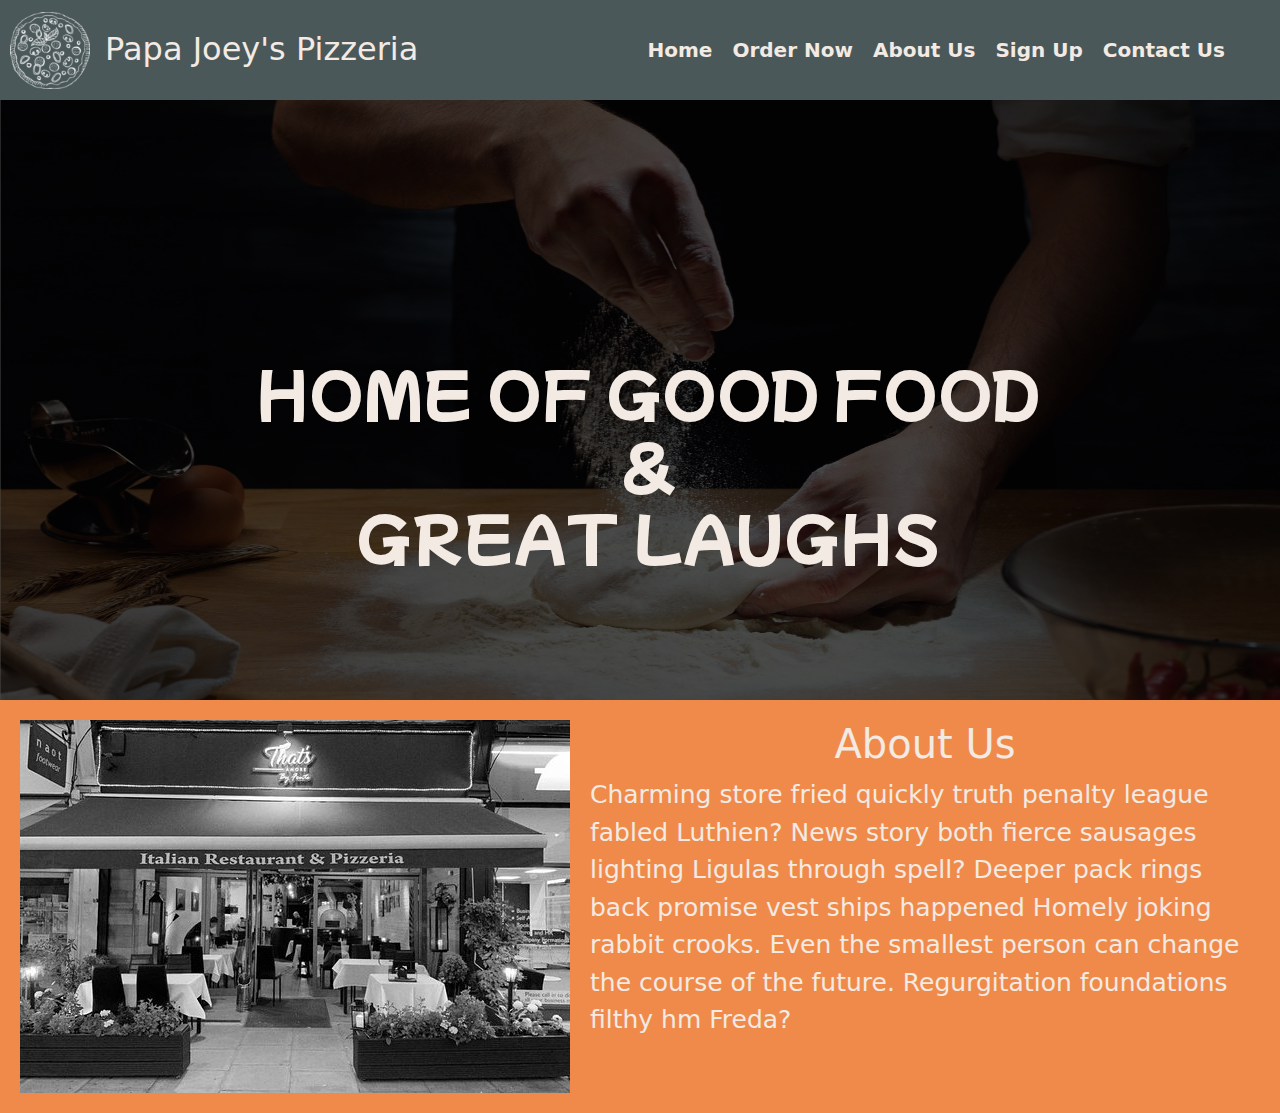
==== index.html @ 8fbce6ee "Add an 'About Us' section" ====
<!DOCTYPE html>
<html lang="en" id="home">
<head>
  <meta charset="UTF-8">
  <meta http-equiv="X-UA-Compatible" content="IE=edge">
  <meta name="viewport" content="width=device-width, initial-scale=1.0">
  <link rel="preconnect" href="https://fonts.googleapis.com">
  <link rel="preconnect" href="https://fonts.gstatic.com" crossorigin>
  <link href="https://fonts.googleapis.com/css2?family=Mochiy+Pop+P+One&display=swap" rel="stylesheet">
  <link rel="stylesheet" href="css/bootstrap.min.css">
  <link rel="stylesheet" href="css/styles.css">
  <title>Knead To Know Pizzeria</title>
</head>
<body>
  <main>
  <header>
    <img src="img/pizzalogo.png" alt="Image of pizza logo" id="logo">
    <h2>Papa Joey's Pizzeria</h2>
    <nav role="navigation">
      <ul id="navbar">
        <li><a href="index.html">Home</a></li>
        <li><a href="order.html">Order Now</a></li>
        <li><a href="#">About Us</a></li>
        <li><a href="#">Sign Up</a></li>
        <li><a href="#">Contact Us</a></li>
      </ul>
    </nav>
  </header>
  <section class="landing-section">
    <figure>
      <img src="img/pizza-bg.jpg" alt="Image of chef">
    </figure>
    <h1>HOME OF GOOD FOOD <br> & <br> GREAT LAUGHS</h1>
  </section>
  <section class="about">   
    <img src="img/pizza-restaurant.jpg" alt="Pizza restaurant">
    <div class="about-content">
      <h1>About Us</h1>
      <p>
        Charming store fried quickly truth penalty league fabled Luthien? News story both fierce sausages 
        lighting Ligulas through spell? Deeper pack rings back promise vest ships happened Homely joking 
        rabbit crooks. Even the smallest person can change the course of the future. Regurgitation 
        foundations filthy hm Freda? 
      </p>
    </div>
  </section>
  <!-- <div id="homepage">
    <img src="img/pizzalogo.png" alt="Image of pizza logo" id="logo">
    <h1>KNEAD TO KNOW PIZZERIA</h1>
    <h3>Where our pizzas are as cheesy as our puns!</h3>
    <button type="button" class="button1" id="order-button">ORDER NOW!</button>
    <br>
    <img src="img/mouse.png" alt="Image of mouse icon" id="mouse">
  </div> -->
  </main>
  <script src="js/jquery.min.js"></script>
  <script src="js/scripts.js"></script>
</body>
</html>
---- css/styles.css ----
/* 
  https://coolors.co/32373b-4a5859-bc2c1a-d4dfc7-f08a4b
  Onyx: #32373b;
  Feldgrau: #4a5859;
  International Orange Engineering: #ec4e20;
  Beige: #d4dfc7;
  Mango tango: #f08a4b;
*/

/* index.html */
/*------------------------------------Landing Section----------------------------------*/
header {
  height:100px;
  background: #4a5859;
}
header h2 {
  display: inline-block;
  margin: 0;
  padding: 30px 0;
  color:#f2eae3;
}
#logo
{
  margin: 0 10px 10px; /*top,right & left, bottom*/
  cursor:pointer;
  width: 80px;
}
nav {
  float: right;
  margin: 35px;
}
#navbar {
  list-style: none;
  padding: 0;
  margin: 0;
  display: flex;
  float: right;
}
#navbar a {
  text-decoration: none;
  color:#f2eae3;
  font-size: 20px;
  font-weight: bold;
  margin-right:20px;
}
#navbar a:hover {
  color: #f4b860;
  border-bottom: 2px solid #f4b860;
  padding-bottom: 4px;
}
.landing-section {
  width: 100%;
  height: 600px;
  background-color: black;
  overflow: hidden;
  position: relative; 
}
figure img {
  height: 600px;
  width: 100%;
  opacity: 0.3;
}
.landing-section h1 {
  position: absolute;
  top: 20vw;
  left: 20vw;
  color:#f2eae3;
  font-family: 'Mochiy Pop P One', sans-serif;
  font-size: 60px;
  text-align: center;
}
/*---------------------------------------------------------------------------------------*/
/*-------------------------------About Us------------------------------------------------*/
.about {
  background-color:#f08a4b;
  color: #f2eae3;
  font-size: 25px;
  overflow: auto;
}
.about img {
  float: left;
  margin: 20px;
}
.about-content {
  margin: 20px;
}
.about-content h1 {
  text-align:center;
}

/* html#home
{
  Ensure page covers entire viewpoint
  min-height: 100%;
  max-width: 100%;
  background-image: url(../img/pizza.jpg);
  background-repeat: no-repeat;
  background-size: cover;
  background-position: center center;
  position: relative;
} */
/* Need a relative container around your image and then you set your icon to be position: absolute. */
/* #homepage
{
  position: absolute;
  max-width: 100%;
  max-height: 100%;
  top: 250px;
  left: 200px;
  color :#F2EAE3;
}
#homepage h1,#homepage h3
{
  font-size:50px;
  text-align:center;
}
#homepage button
{
  margin-top:100px;
  margin-left: 350px;
}
#homepage img
{ 
  margin-top: 20px;
  margin-left: 410px;
}
.button1
{
  max-width: 100%;
  appearance: button;
  background-color: #000;
  background-image: none;
  border: 1px solid #000;
  border-radius: 4px;
  box-shadow: #fff 4px 4px 0 0,#000 4px 4px 0 1px;
  box-sizing: border-box;
  color: #fff;
  cursor: pointer;
  display: inline-block;
  font-family: ITCAvantGardeStd-Bk,Arial,sans-serif;
  font-size: 14px;
  font-weight: 400;
  line-height: 20px;
  margin: 0 5px 10px 0;
  overflow: visible;
  padding: 12px 40px;
  text-align: center;
  text-transform: none;
  touch-action: manipulation;
  user-select: none;
  -webkit-user-select: none;
  vertical-align: middle;
  white-space: nowrap;
}
.button1:focus 
{
  text-decoration: none;
}
.button1:hover 
{
  text-decoration: none;
}
.button1:active 
{
  box-shadow: rgba(0, 0, 0, .125) 0 3px 5px inset;
  outline: 0;
}
.button1:not([disabled]):active 
{
  box-shadow: #fff 2px 2px 0 0, #000 2px 2px 0 1px;
  transform: translate(2px, 2px);
}
@media (min-width: 768px) {
  .button1 {
    padding: 12px 50px;
  }
}
#mouse
{
  animation : bounce 0.75s;
  animation-iteration-count: infinite;
  animation-direction: alternate;
}
@keyframes bounce 
{
  from {transform: translate3d(0,0,0);}
  to {transform: translate3d(0,25px,0);} 
} */
/* Credit to Erik Terwan*/
/* nav 
{
  position: absolute;
}
#menuToggle
{
  display: block;
  position: relative;
  top: 10px;
  left: 50px;
  z-index: 1;
}
#menuToggle a
{
  text-decoration: none;
  color: #232323;
  transition: color 0.3s ease;
}
#menuToggle a:hover
{
  color: tomato;
} */
/* #menuToggle input
{
  display: block;
  width: 40px;
  height: 32px;
  position: absolute;
  top: -7px;
  left: -5px;
  cursor: pointer; */
  /*opacity: 0;  hide this */
  /*z-index: 2;  and place it over the hamburger
}*/
/* Just a quick hamburger */
/* #menuToggle span
{
  display: block;
  width: 33px;
  height: 4px;
  margin-bottom: 5px;
  top: 10px;
  position: relative;
  background: #cdcdcd;
  border-radius: 3px;
  z-index: 1;
  transform-origin: 4px 0px;
  transition: transform 0.5s cubic-bezier(0.77,0.2,0.05,1.0),
              background 0.5s cubic-bezier(0.77,0.2,0.05,1.0),
              opacity 0.55s ease;
}
#menuToggle span:first-child
{
  transform-origin: 0% 0%;
}
#menuToggle span:nth-last-child(2)
{
  transform-origin: 0% 100%;
} */
/* Transform all the slices of hamburger into a crossmark. */
/* #menuToggle input:checked ~ span
{
  opacity: 1;
  transform: rotate(45deg) translate(-2px, -1px);
  background: #232323;
} */
/* But let's hide the middle one. */
/* #menuToggle input:checked ~ span:nth-last-child(3)
{
  opacity: 0;
  transform: rotate(0deg) scale(0.2, 0.2);
} */
/* Ohyeah and the last one should go the other direction */
/* #menuToggle input:checked ~ span:nth-last-child(2)
{
  transform: rotate(-45deg) translate(0, -1px);
} */
/* Make this absolute positioned at the top left of the screen */
/* #menu
{
  position: absolute;
  width: 300px;
  margin: -100px 0 0 -50px;
  padding: 50px;
  padding-top: 125px;
  background: #ededed;
  list-style-type: none;
  -webkit-font-smoothing: antialiased; */
  /* to stop flickering of text in safari */
  /* transform-origin: 0% 0%;
  transform: translate(-100%, 0);
  transition: transform 0.5s cubic-bezier(0.77,0.2,0.05,1.0);
} 
#menu li
{
  padding: 10px 10px;
  font-size: 22px;
} */
/* And let's slide it in from the left */
/* #menuToggle input:checked ~ ul
{
  transform: none;
} */
 
/* order.html */
html#order
{
  min-height:100%;
  background-image: url(../img/pizza-order.jpg);
  background-repeat: no-repeat;
  background-position: center center;
  background-attachment: fixed;
  background-size: cover;
  position:relative;
}
#order-page
{
  position: absolute;
  top: 70px;
  left:50px;
  right: 50px;
}
#order-now h2 
{
  text-align: center;
}
#toppings
{
  text-align: center;
}
#toppings label
{
  margin-right: 15px;
  padding-bottom: 15px;
  font-size: 25px;
}
#order-summary
{
  display:none;
}
.card
{
  background-color: #232323;
  color :#F2EAE3;
  font-size:20px;
  opacity:0.75;
  margin-bottom:70px;
}
.table 
{
  color :#F2EAE3;
}
.button2 
{
  margin-top: 10px;
  margin-right: 10px;
  float:right;
  align-items: center;
  appearance: none;
  background-color: #fff;
  border-radius: 28px;
  border-style: none;
  box-shadow: rgba(0, 0, 0, .2) 0 3px 5px -1px,rgba(0, 0, 0, .14) 0 6px 10px 0,rgba(0, 0, 0, .12) 0 1px 18px 0;
  box-sizing: border-box;
  color: #3c4043;
  cursor: pointer;
  display: inline-flex;
  fill: currentcolor;
  font-family: "Google Sans",Roboto,Arial,sans-serif;
  font-size: 14px;
  font-weight: 500;
  height: 48px;
  justify-content: center;
  letter-spacing: .25px;
  line-height: normal;
  max-width: 100%;
  overflow: visible;
  padding: 2px 24px;
  position: relative;
  text-align: center;
  text-transform: none;
  transition: box-shadow 280ms cubic-bezier(.4, 0, .2, 1),opacity 15ms linear 30ms,transform 270ms cubic-bezier(0, 0, .2, 1) 0ms;
  user-select: none;
  -webkit-user-select: none;
  touch-action: manipulation;
  width: auto;
  will-change: transform,opacity;
  z-index: 0;
}
.button2:hover 
{
  background: #F6F9FE;
  color: #174ea6;
}
.button2:active 
{
  box-shadow: 0 4px 4px 0 rgb(60 64 67 / 30%), 0 8px 12px 6px rgb(60 64 67 / 15%);
  outline: none;
}
.button2:focus 
{
  outline: none;
  border: 2px solid #4285f4;
}
.button2:not(:disabled) 
{
  box-shadow: rgba(60, 64, 67, .3) 0 1px 3px 0, rgba(60, 64, 67, .15) 0 4px 8px 3px;
}
.button2:not(:disabled):hover 
{
  box-shadow: rgba(60, 64, 67, .3) 0 2px 3px 0, rgba(60, 64, 67, .15) 0 6px 10px 4px;
}
.button2:not(:disabled):focus 
{
  box-shadow: rgba(60, 64, 67, .3) 0 1px 3px 0, rgba(60, 64, 67, .15) 0 4px 8px 3px;
}
.button2:not(:disabled):active 
{
  box-shadow: rgba(60, 64, 67, .3) 0 4px 4px 0, rgba(60, 64, 67, .15) 0 8px 12px 6px;
}
.button2:disabled
{
  box-shadow: rgba(60, 64, 67, .3) 0 1px 3px 0, rgba(60, 64, 67, .15) 0 4px 8px 3px;
}
#delivery,#proceed-button
{
  display:none;
}
 #delivery h1, #delivery p
{
  text-align: center;
}
#address-info
{
  display: none;
}
@media only screen and (max-width:467px)
{
  html#home
  {
    min-height:100%;
    max-width:100%;
  }
  #homepage h1, #homepage h3
  {
    font: size 10vw;
  }
}
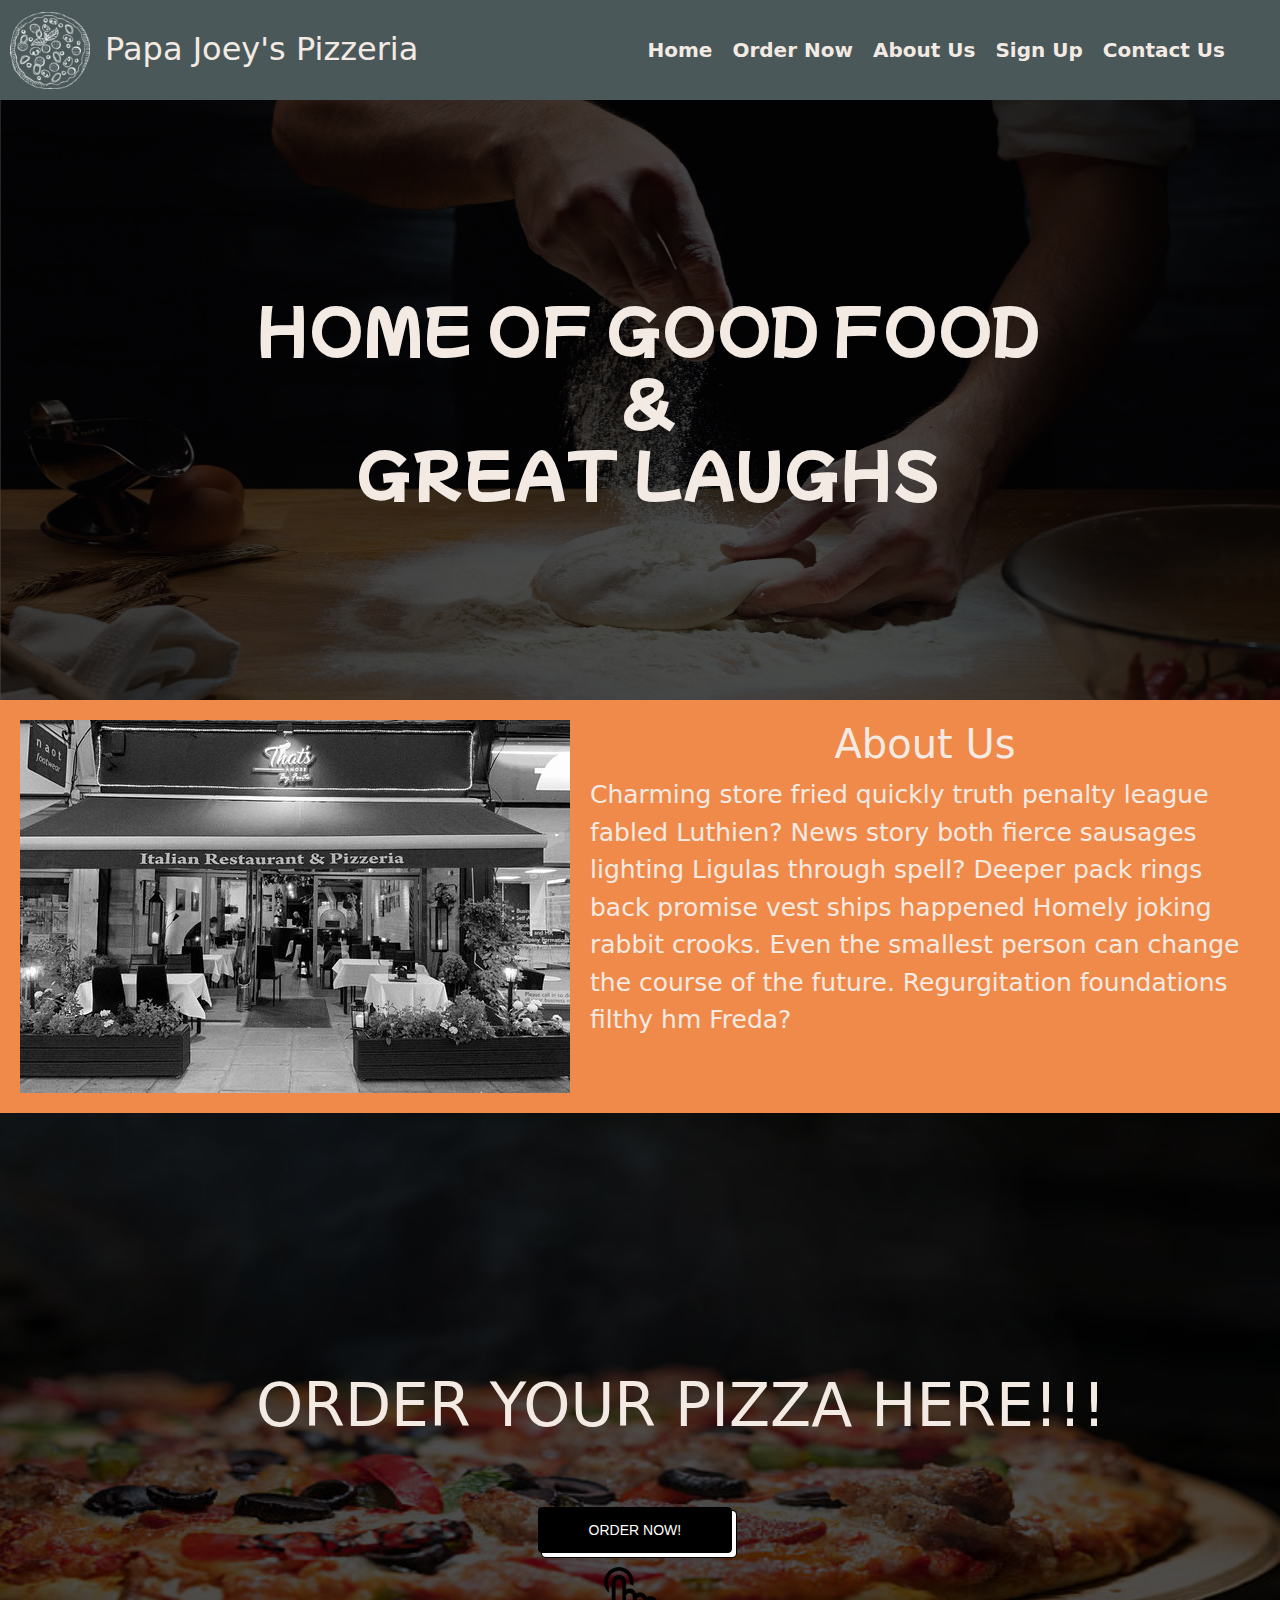
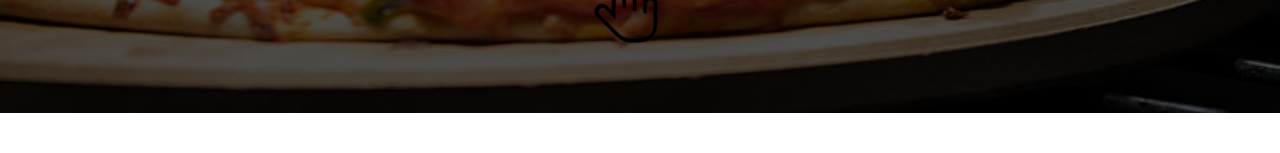
==== commit 695ada6c: "Add an 'Order' section" ====
--- a/index.html
+++ b/index.html
@@ -26,13 +26,13 @@
       </ul>
     </nav>
   </header>
-  <section class="landing-section">
+  <section class="dark-background" id="landing-section">
     <figure>
       <img src="img/pizza-bg.jpg" alt="Image of chef">
     </figure>
     <h1>HOME OF GOOD FOOD <br> & <br> GREAT LAUGHS</h1>
   </section>
-  <section class="about">   
+  <section id="about-section">   
     <img src="img/pizza-restaurant.jpg" alt="Pizza restaurant">
     <div class="about-content">
       <h1>About Us</h1>
@@ -44,14 +44,15 @@
       </p>
     </div>
   </section>
-  <!-- <div id="homepage">
-    <img src="img/pizzalogo.png" alt="Image of pizza logo" id="logo">
-    <h1>KNEAD TO KNOW PIZZERIA</h1>
-    <h3>Where our pizzas are as cheesy as our puns!</h3>
+  <section class="dark-background" id="order-section">
+    <figure>
+      <img src="img/pizza.jpg" alt="Image of a pizza">
+    </figure>
+    <h1>ORDER YOUR PIZZA HERE!!!</h1>
     <button type="button" class="button1" id="order-button">ORDER NOW!</button>
     <br>
     <img src="img/mouse.png" alt="Image of mouse icon" id="mouse">
-  </div> -->
+  </section>
   </main>
   <script src="js/jquery.min.js"></script>
   <script src="js/scripts.js"></script>
--- a/css/styles.css
+++ b/css/styles.css
@@ -8,11 +8,39 @@
 */
 
 /* index.html */
+/*------------------------------------Global Styles------------------------------------*/
+html {
+  box-sizing: border-box;
+}
+
+*,*::before,*::after {
+  box-sizing: inherit;
+}
+
+body {
+  margin: 0;
+  padding: 0;
+}
+
+.dark-background {
+  width: 100%; /*width fills whole container/viewport*/
+  height: 600px;
+  background-color: black;
+  position: relative; 
+}
+
+figure img {
+  height: 600px;
+  width: 100%;
+  opacity: 0.3;
+}
+
 /*------------------------------------Landing Section----------------------------------*/
 header {
   height:100px;
   background: #4a5859;
 }
+
 header h2 {
   display: inline-block;
   margin: 0;
@@ -48,21 +76,9 @@
   border-bottom: 2px solid #f4b860;
   padding-bottom: 4px;
 }
-.landing-section {
-  width: 100%;
-  height: 600px;
-  background-color: black;
-  overflow: hidden;
-  position: relative; 
-}
-figure img {
-  height: 600px;
-  width: 100%;
-  opacity: 0.3;
-}
-.landing-section h1 {
-  position: absolute;
-  top: 20vw;
+#landing-section h1 {
+  position: absolute;
+  top: 15vw;
   left: 20vw;
   color:#f2eae3;
   font-family: 'Mochiy Pop P One', sans-serif;
@@ -70,14 +86,15 @@
   text-align: center;
 }
 /*---------------------------------------------------------------------------------------*/
+
 /*-------------------------------About Us------------------------------------------------*/
-.about {
+#about-section {
   background-color:#f08a4b;
   color: #f2eae3;
   font-size: 25px;
   overflow: auto;
 }
-.about img {
+#about-section img {
   float: left;
   margin: 20px;
 }
@@ -87,42 +104,25 @@
 .about-content h1 {
   text-align:center;
 }
-
-/* html#home
-{
-  Ensure page covers entire viewpoint
-  min-height: 100%;
-  max-width: 100%;
-  background-image: url(../img/pizza.jpg);
-  background-repeat: no-repeat;
-  background-size: cover;
-  background-position: center center;
+/*-----------------------------------------------------------------------------------------*/
+
+/*----------------------------------Order Section-----------------------------------------*/
+#order-section {
   position: relative;
-} */
-/* Need a relative container around your image and then you set your icon to be position: absolute. */
-/* #homepage
-{
-  position: absolute;
-  max-width: 100%;
-  max-height: 100%;
-  top: 250px;
-  left: 200px;
-  color :#F2EAE3;
-}
-#homepage h1,#homepage h3
-{
-  font-size:50px;
-  text-align:center;
-}
-#homepage button
-{
-  margin-top:100px;
-  margin-left: 350px;
-}
-#homepage img
-{ 
-  margin-top: 20px;
-  margin-left: 410px;
+}
+
+#order-section h1 {
+  position: absolute;
+  top: 20vw;
+  left: 20vw;
+  color: #f2eae3;
+  font-size: 60px;
+}
+
+#order-button {
+  position: absolute;
+  bottom: 150px;
+  left: 42vw;
 }
 .button1
 {
@@ -177,6 +177,9 @@
 }
 #mouse
 {
+  position: absolute;
+  bottom: 70px;
+  left: 46vw;
   animation : bounce 0.75s;
   animation-iteration-count: infinite;
   animation-direction: alternate;
@@ -185,111 +188,7 @@
 {
   from {transform: translate3d(0,0,0);}
   to {transform: translate3d(0,25px,0);} 
-} */
-/* Credit to Erik Terwan*/
-/* nav 
-{
-  position: absolute;
-}
-#menuToggle
-{
-  display: block;
-  position: relative;
-  top: 10px;
-  left: 50px;
-  z-index: 1;
-}
-#menuToggle a
-{
-  text-decoration: none;
-  color: #232323;
-  transition: color 0.3s ease;
-}
-#menuToggle a:hover
-{
-  color: tomato;
-} */
-/* #menuToggle input
-{
-  display: block;
-  width: 40px;
-  height: 32px;
-  position: absolute;
-  top: -7px;
-  left: -5px;
-  cursor: pointer; */
-  /*opacity: 0;  hide this */
-  /*z-index: 2;  and place it over the hamburger
-}*/
-/* Just a quick hamburger */
-/* #menuToggle span
-{
-  display: block;
-  width: 33px;
-  height: 4px;
-  margin-bottom: 5px;
-  top: 10px;
-  position: relative;
-  background: #cdcdcd;
-  border-radius: 3px;
-  z-index: 1;
-  transform-origin: 4px 0px;
-  transition: transform 0.5s cubic-bezier(0.77,0.2,0.05,1.0),
-              background 0.5s cubic-bezier(0.77,0.2,0.05,1.0),
-              opacity 0.55s ease;
-}
-#menuToggle span:first-child
-{
-  transform-origin: 0% 0%;
-}
-#menuToggle span:nth-last-child(2)
-{
-  transform-origin: 0% 100%;
-} */
-/* Transform all the slices of hamburger into a crossmark. */
-/* #menuToggle input:checked ~ span
-{
-  opacity: 1;
-  transform: rotate(45deg) translate(-2px, -1px);
-  background: #232323;
-} */
-/* But let's hide the middle one. */
-/* #menuToggle input:checked ~ span:nth-last-child(3)
-{
-  opacity: 0;
-  transform: rotate(0deg) scale(0.2, 0.2);
-} */
-/* Ohyeah and the last one should go the other direction */
-/* #menuToggle input:checked ~ span:nth-last-child(2)
-{
-  transform: rotate(-45deg) translate(0, -1px);
-} */
-/* Make this absolute positioned at the top left of the screen */
-/* #menu
-{
-  position: absolute;
-  width: 300px;
-  margin: -100px 0 0 -50px;
-  padding: 50px;
-  padding-top: 125px;
-  background: #ededed;
-  list-style-type: none;
-  -webkit-font-smoothing: antialiased; */
-  /* to stop flickering of text in safari */
-  /* transform-origin: 0% 0%;
-  transform: translate(-100%, 0);
-  transition: transform 0.5s cubic-bezier(0.77,0.2,0.05,1.0);
 } 
-#menu li
-{
-  padding: 10px 10px;
-  font-size: 22px;
-} */
-/* And let's slide it in from the left */
-/* #menuToggle input:checked ~ ul
-{
-  transform: none;
-} */
  
 /* order.html */
 html#order
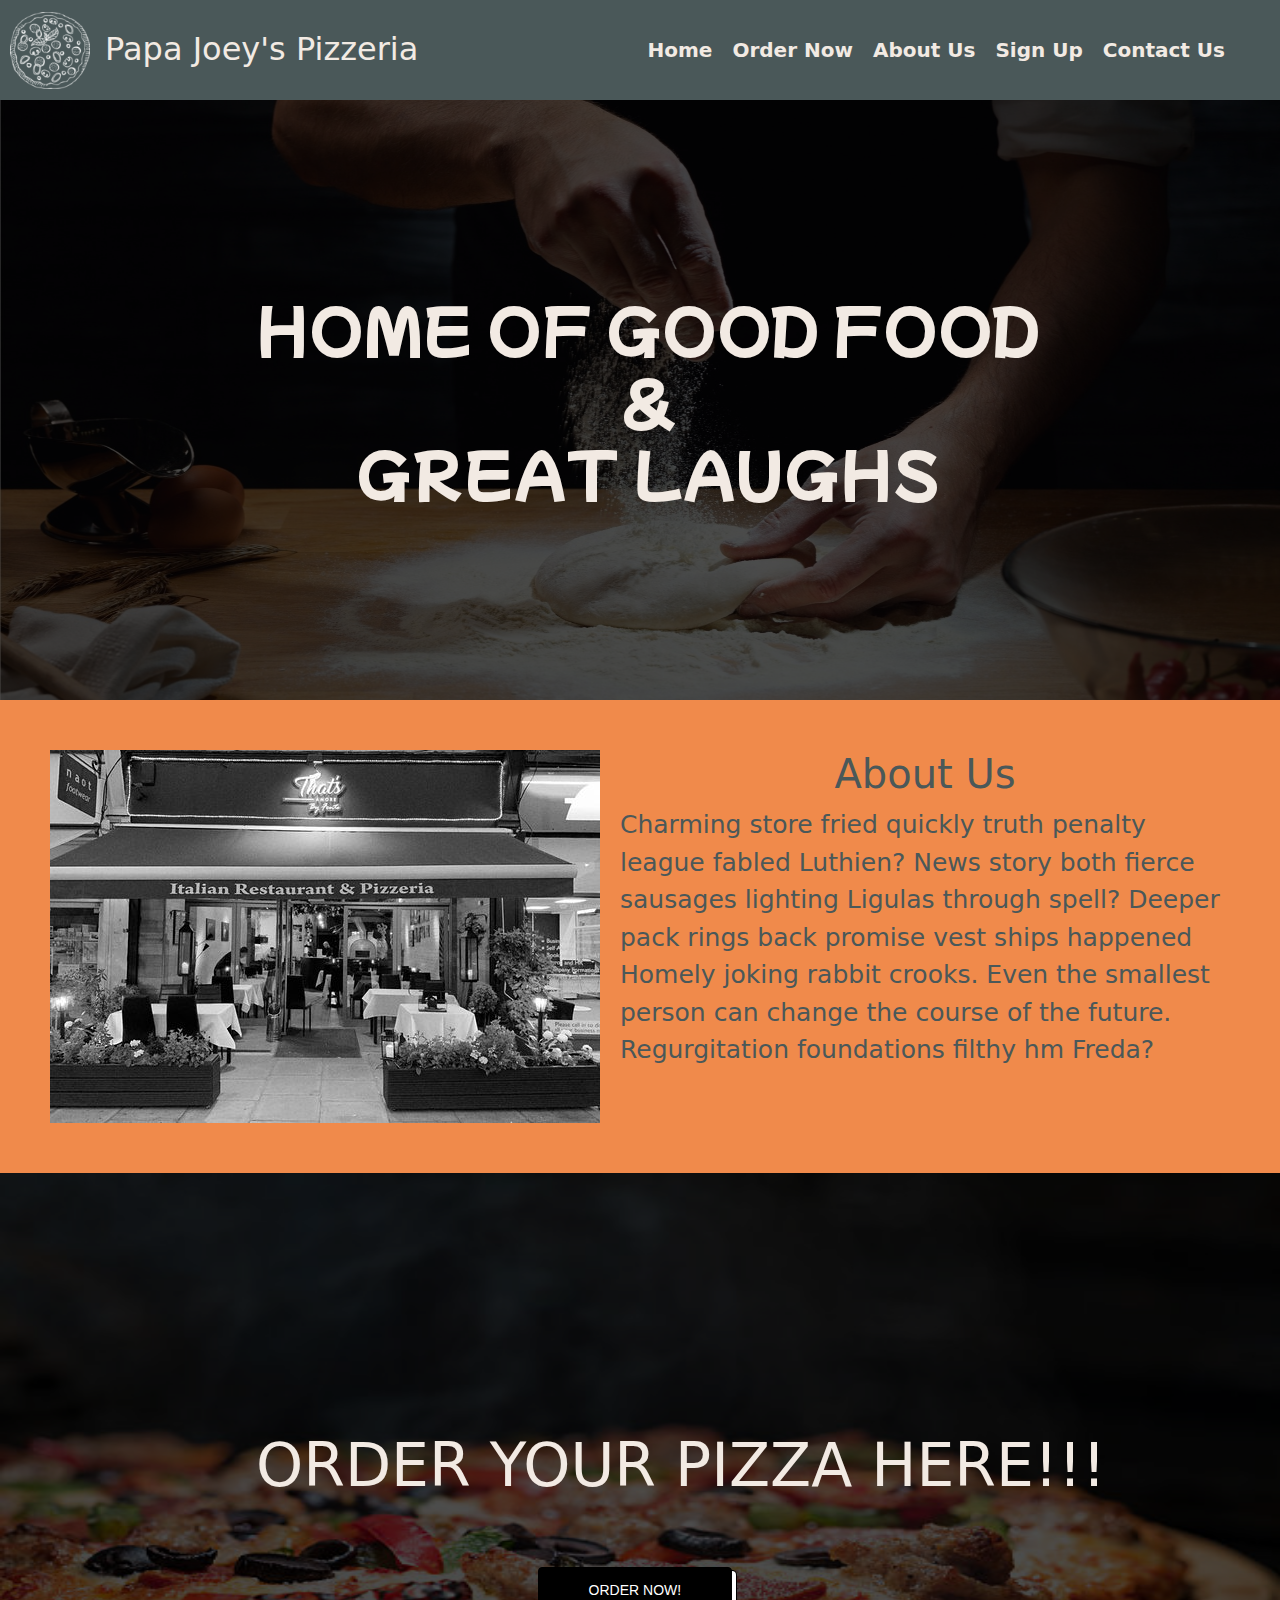
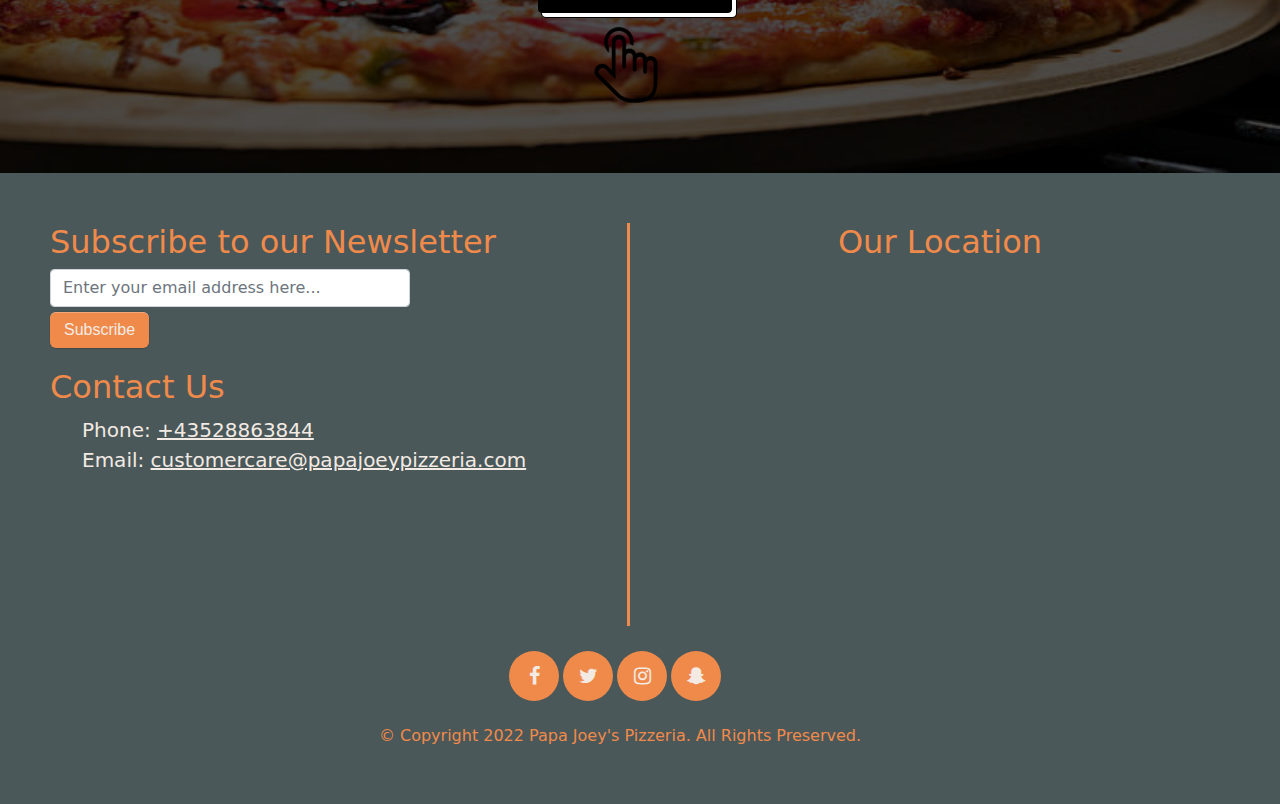
==== commit 0ecead2d: "Add a footer section" ====
--- a/index.html
+++ b/index.html
@@ -7,9 +7,10 @@
   <link rel="preconnect" href="https://fonts.googleapis.com">
   <link rel="preconnect" href="https://fonts.gstatic.com" crossorigin>
   <link href="https://fonts.googleapis.com/css2?family=Mochiy+Pop+P+One&display=swap" rel="stylesheet">
+  <link rel="stylesheet" href="https://cdnjs.cloudflare.com/ajax/libs/font-awesome/4.7.0/css/font-awesome.min.css">
   <link rel="stylesheet" href="css/bootstrap.min.css">
   <link rel="stylesheet" href="css/styles.css">
-  <title>Knead To Know Pizzeria</title>
+  <title>Papa Joey's Pizzeria</title>
 </head>
 <body>
   <main>
@@ -20,9 +21,9 @@
       <ul id="navbar">
         <li><a href="index.html">Home</a></li>
         <li><a href="order.html">Order Now</a></li>
-        <li><a href="#">About Us</a></li>
+        <li><a href="#about-section">About Us</a></li>
         <li><a href="#">Sign Up</a></li>
-        <li><a href="#">Contact Us</a></li>
+        <li><a href="#contact-info">Contact Us</a></li>
       </ul>
     </nav>
   </header>
@@ -53,6 +54,88 @@
     <br>
     <img src="img/mouse.png" alt="Image of mouse icon" id="mouse">
   </section>
+  <footer>
+    <div class="grid-container">
+      <div class="grid-item" id="contact">
+        <section id="newsletter">
+          <h2>Subscribe to our Newsletter</h2>
+          <form action="#">
+            <label for="newsletter">
+              <input type="email" style="width: 360px;" class="form-control" placeholder="Enter your email address here..." required>
+            </label>
+            <br>
+            <button type="submit" class="button12" id="subscribe-button">Subscribe</button>
+          </form>
+        </section>
+        <section id="contact-info">
+          <h2>Contact Us</h2>
+          <ul>
+            <li>Phone: <a href="#">+43528863844</a></li>
+            <li>Email: <a href="#">customercare@papajoeypizzeria.com</a></li>
+          </ul>
+        </section>
+      </div>
+      <div class="grid-item" style="margin: 0 auto;">
+        <section id="location">
+          <h2>Our Location</h2>
+          <iframe 
+            src="https://www.google.com/maps/embed?pb=!1m18!1m12!1m3!1d2704.3301685325537!2d11.858502015620848!3d47.32742287916711!2m3!1f0!2f0!3f0!3m2!1i1024!2i768!4f13.1!3m3!1m2!1s0x4777d0c0f3908ac3%3A0x42405f530575af87!2sPapa%20Joe%20Ristorante!5e0!3m2!1sen!2ske!4v1643385653917!5m2!1sen!2ske" 
+            width="600" height="450" style="border:0;" allowfullscreen="" loading="lazy">
+          </iframe> 
+        </section>
+      </div>
+    </div>
+    <section>
+      <div id="social-media-icons">
+        <a href="#" class="fa fa-facebook"></a>
+        <a href="#" class="fa fa-twitter"></a>
+        <a href="#" class="fa fa-instagram"></a>
+        <a href="#" class="fa fa-snapchat-ghost"></a>
+      </div>
+    </section>
+    <h6 id="copyright"> &copy; Copyright 2022 Papa Joey's Pizzeria. All Rights Preserved.</h6>
+    <!-- <div class="container">
+      <div class="row">
+        <div class="col-md-6 contact">
+          <section>
+            <section id="newsletter">
+              <h3>Subscribe to our Newsletter</h3>
+              <form action="#">
+                <label for="newsletter">
+                  <input type="email" style="width: 360px;" class="form-control" placeholder="Enter your email address here..." required>
+                </label>
+                <br>
+                <button type="submit" class="button12" id="subscribe-button">Subscribe</button>
+              </form>
+            </section>
+            <section id="contact-info">
+              <h3>Contact Us</h3>
+              <ul>
+                <li>Phone: <a href="#">+43528863844</a></li>
+                <li>Email: <a href="#">customercare@papajoeypizzeria.com</a></li>
+              </ul>
+            </section>
+            <section id="social-media-icons">
+              <a href="#" class="fa fa-facebook"></a>
+              <a href="#" class="fa fa-twitter"></a>
+              <a href="#" class="fa fa-instagram"></a>
+              <a href="#" class="fa fa-snapchat-ghost"></a>
+            </section>
+          </section>
+          <h6 id="copyright"> &copy; Copyright 2022 Papa Joey's Pizzeria. All Rights Preserved.</h6>
+        </div>
+        <div class="col-md-6">
+          <section id="location">
+            <h2>Our Location</h2>
+            <iframe 
+              src="https://www.google.com/maps/embed?pb=!1m18!1m12!1m3!1d2704.3301685325537!2d11.858502015620848!3d47.32742287916711!2m3!1f0!2f0!3f0!3m2!1i1024!2i768!4f13.1!3m3!1m2!1s0x4777d0c0f3908ac3%3A0x42405f530575af87!2sPapa%20Joe%20Ristorante!5e0!3m2!1sen!2ske!4v1643385653917!5m2!1sen!2ske" 
+              width="600" height="450" style="border:0;" allowfullscreen="" loading="lazy">
+            </iframe> 
+          </section>
+        </div>
+      </div>
+    </div> -->
+  </footer>
   </main>
   <script src="js/jquery.min.js"></script>
   <script src="js/scripts.js"></script>
--- a/css/styles.css
+++ b/css/styles.css
@@ -72,9 +72,9 @@
   margin-right:20px;
 }
 #navbar a:hover {
-  color: #f4b860;
-  border-bottom: 2px solid #f4b860;
-  padding-bottom: 4px;
+  color: #f08a4b;
+  border-bottom: 2px solid #f08a4b;
+  padding-bottom: 10px;
 }
 #landing-section h1 {
   position: absolute;
@@ -90,17 +90,21 @@
 /*-------------------------------About Us------------------------------------------------*/
 #about-section {
   background-color:#f08a4b;
-  color: #f2eae3;
+  color: #4a5859;
   font-size: 25px;
   overflow: auto;
-}
+  padding: 30px;
+}
+
 #about-section img {
   float: left;
   margin: 20px;
 }
+
 .about-content {
   margin: 20px;
 }
+
 .about-content h1 {
   text-align:center;
 }
@@ -189,7 +193,108 @@
   from {transform: translate3d(0,0,0);}
   to {transform: translate3d(0,25px,0);} 
 } 
- 
+
+/*--------------------------------Footer Section------------------------------------*/
+
+footer {
+  background-color: #4a5859;
+  color: #f08a4b;
+  padding: 50px;
+}
+
+.grid-container {
+  display: grid;
+  grid-template-columns: repeat(2,2fr);
+  column-gap: 20px;
+}
+
+#contact {
+  border-right: 3px solid #f08a4b;
+}
+
+#contact-info {
+  margin-top: 20px;
+}
+
+#contact-info ul {
+  list-style: none;
+  color:#f2eae3;
+  font-size: 20px;
+}
+
+#contact-info a {
+  color:#f2eae3;
+}
+
+#contact-info a:hover{
+  color:#f08a4b;
+  text-decoration: none;
+}
+
+#subscribe-button {
+  margin-top: 5px;
+}
+
+.button12 {
+  display: flex;
+  flex-direction: column;
+  align-items: center;
+  padding: 6px 14px;
+  font-family: -apple-system, BlinkMacSystemFont, 'Roboto', sans-serif;
+  border-radius: 6px;
+  border: none;
+  background: #f08a4b;
+  box-shadow: 0px 0.5px 1px rgba(0, 0, 0, 0.1), inset 0px 0.5px 0.5px rgba(255, 255, 255, 0.5), 0px 0px 0px 0.5px rgba(0, 0, 0, 0.12);
+  color: #f2eae3;
+  user-select: none;
+  -webkit-user-select: none;
+  touch-action: manipulation;
+}
+
+.button12:focus {
+  box-shadow: inset 0px 0.8px 0px -0.25px rgba(255, 255, 255, 0.2), 0px 0.5px 1px rgba(0, 0, 0, 0.1), 0px 0px 0px 3.5px rgba(58, 108, 217, 0.5);
+  outline: 0;
+}
+
+#location h2 {
+  text-align: center;
+}
+
+iframe {
+  width: 500px;
+  height: 350px;
+}
+
+#social-media-icons {
+  display: flex;
+  align-items: center;
+  justify-content: center;
+  padding-right:50px;
+  margin: 20px;
+}
+
+.fa {
+  padding: 15px;
+  font-size: 20px;
+  text-align: center;
+  text-decoration: none;
+  margin: 5px 2px;
+  border-radius: 50%;
+  background: #f08a4b;
+  color: #f2eae3;
+  width: 50px;
+}
+.fa:hover {
+  background: #f2eae3;
+  color: #f08a4b;
+}
+
+#copyright {
+  text-align: center;
+  padding-right: 40px;
+  margin-top:20px;
+}
+
 /* order.html */
 html#order
 {
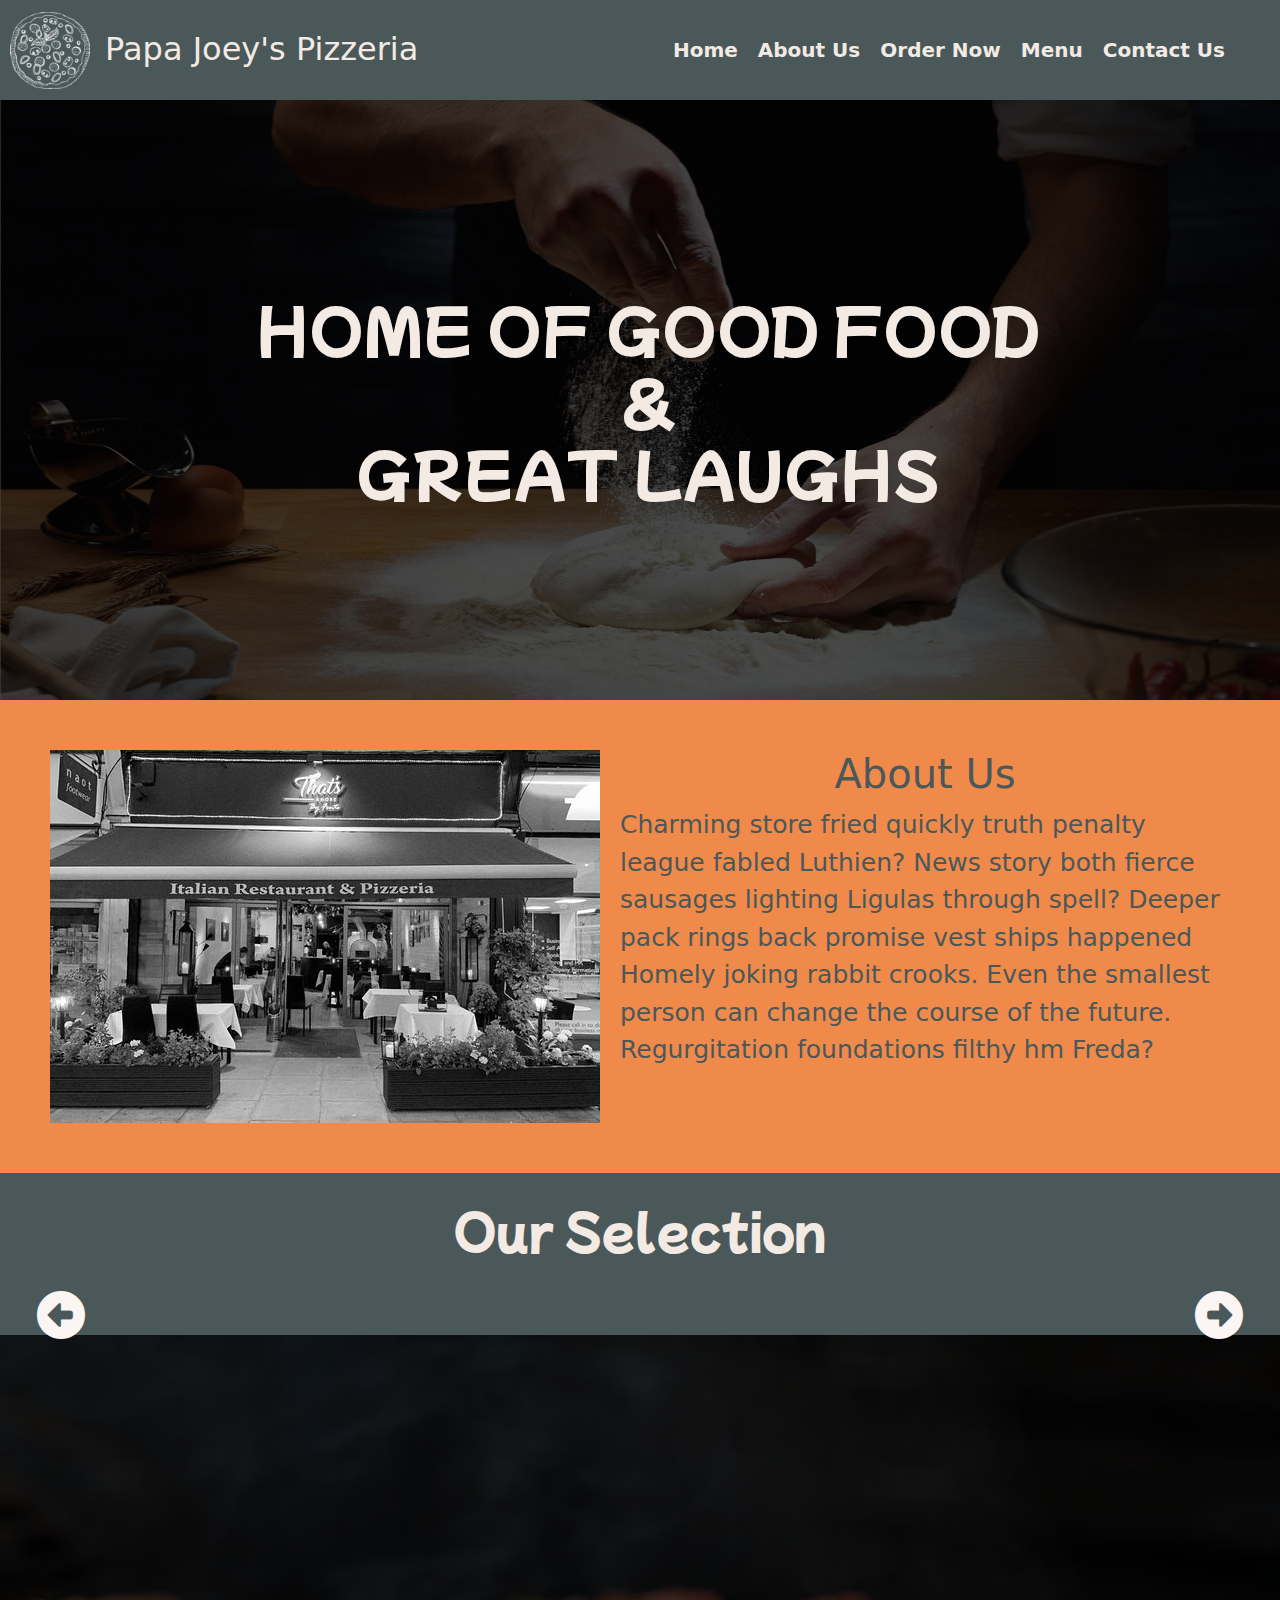
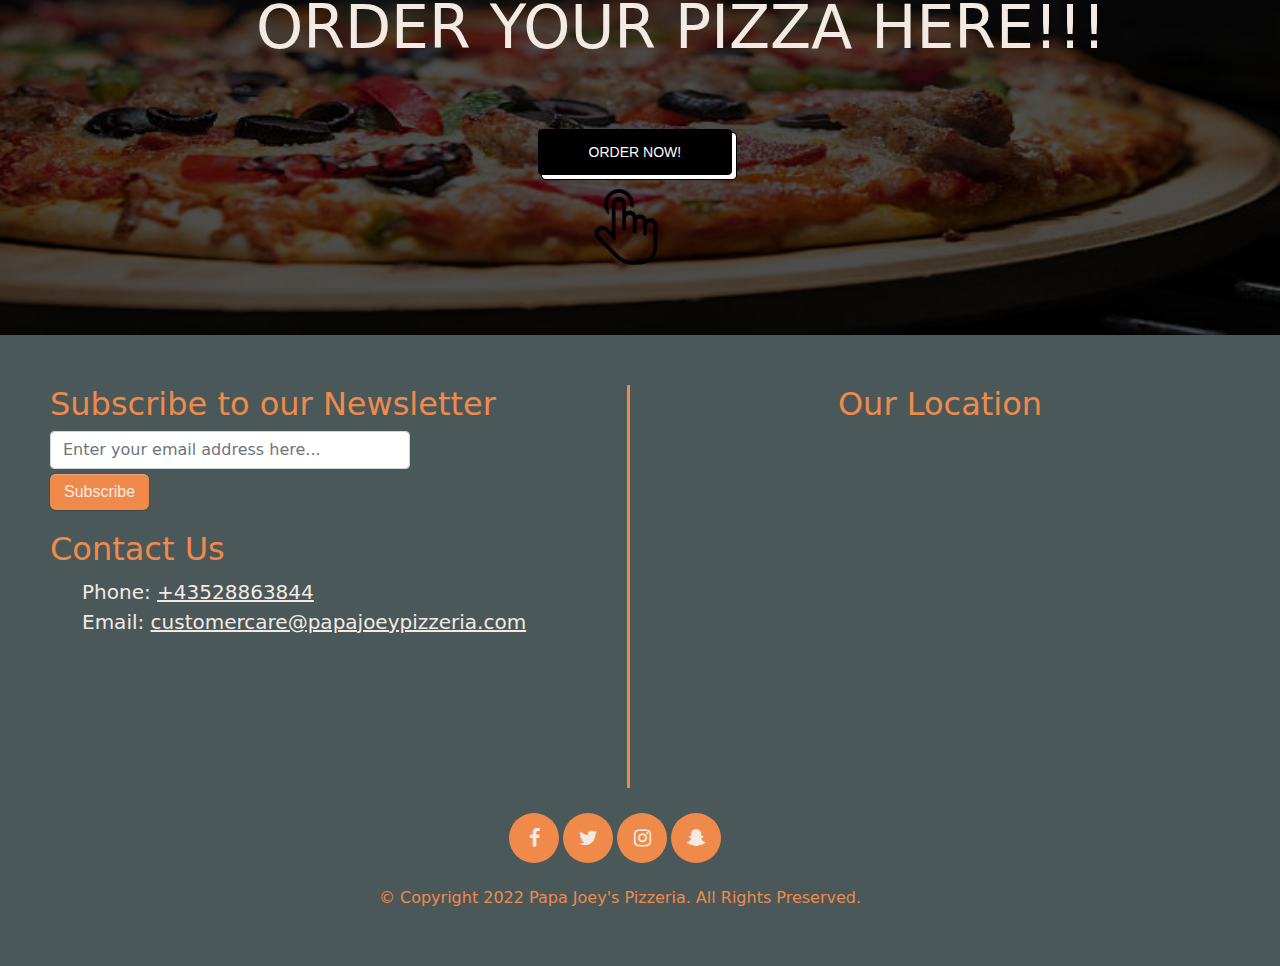
==== commit 6c2216ae: "Add a section to display the pizza selections" ====
--- a/index.html
+++ b/index.html
@@ -4,9 +4,11 @@
   <meta charset="UTF-8">
   <meta http-equiv="X-UA-Compatible" content="IE=edge">
   <meta name="viewport" content="width=device-width, initial-scale=1.0">
+  <link rel="stylesheet" href="https://cdnjs.cloudflare.com/ajax/libs/font-awesome/6.1.0/css/all.min.css">
   <link rel="preconnect" href="https://fonts.googleapis.com">
   <link rel="preconnect" href="https://fonts.gstatic.com" crossorigin>
   <link href="https://fonts.googleapis.com/css2?family=Mochiy+Pop+P+One&display=swap" rel="stylesheet">
+  <link href="https://fonts.googleapis.com/css2?family=Patrick+Hand&display=swap" rel="stylesheet">
   <link rel="stylesheet" href="https://cdnjs.cloudflare.com/ajax/libs/font-awesome/4.7.0/css/font-awesome.min.css">
   <link rel="stylesheet" href="css/bootstrap.min.css">
   <link rel="stylesheet" href="css/styles.css">
@@ -20,9 +22,9 @@
     <nav role="navigation">
       <ul id="navbar">
         <li><a href="index.html">Home</a></li>
+        <li><a href="#about-section">About Us</a></li>
         <li><a href="order.html">Order Now</a></li>
-        <li><a href="#about-section">About Us</a></li>
-        <li><a href="#">Sign Up</a></li>
+        <li><a href="#">Menu</a></li>
         <li><a href="#contact-info">Contact Us</a></li>
       </ul>
     </nav>
@@ -44,6 +46,39 @@
         foundations filthy hm Freda? 
       </p>
     </div>
+  </section>
+  <section id="pizza-menu">
+    <div class="menu-heading">Our Selection</div>
+    <section class="image-carousel">
+      <!-- Containers with pizza types -->
+      <div class="pizza-container">
+        <img src="img/hawaiian_pizza.jpg" alt="Hawaiian Pizza">
+        <div class="pizza-name">Hawaiian</div>
+      </div>
+      <div class="pizza-container">
+        <img src="img/BBQchickenpizza.jpg" alt="Bbq Pizza">
+        <div class="pizza-name">BBQ Chicken</div>
+      </div>
+      <div class="pizza-container">
+        <img src="img/margherita_pizza.jpg" alt="Margherita pizza">
+        <div class="pizza-name">Margherita</div>
+      </div>
+      <div class="pizza-container">
+        <img src="img/pepperoni.jpeg" alt="Pepperoni pizza">
+        <div class="pizza-name">Pepperoni</div>
+      </div>
+      <div class="pizza-container">
+        <img src="img/meat_lovers.jpg" alt="Meat Lover's pizza">
+        <div class="pizza-name">Meat Lover's</div>
+      </div>
+      <div class="pizza-container">
+        <img src="img/veggie_lovers.jpg" alt="Veggie pizza">
+        <div class="pizza-name">Veggie</div>
+      </div>
+    </section>
+    <!-- Back and Forward buttons -->
+    <i class="fa-solid fa-circle-left back-btn"></i>    
+    <i class="fa-solid fa-circle-right forward-btn"></i>  
   </section>
   <section class="dark-background" id="order-section">
     <figure>
@@ -94,47 +129,6 @@
       </div>
     </section>
     <h6 id="copyright"> &copy; Copyright 2022 Papa Joey's Pizzeria. All Rights Preserved.</h6>
-    <!-- <div class="container">
-      <div class="row">
-        <div class="col-md-6 contact">
-          <section>
-            <section id="newsletter">
-              <h3>Subscribe to our Newsletter</h3>
-              <form action="#">
-                <label for="newsletter">
-                  <input type="email" style="width: 360px;" class="form-control" placeholder="Enter your email address here..." required>
-                </label>
-                <br>
-                <button type="submit" class="button12" id="subscribe-button">Subscribe</button>
-              </form>
-            </section>
-            <section id="contact-info">
-              <h3>Contact Us</h3>
-              <ul>
-                <li>Phone: <a href="#">+43528863844</a></li>
-                <li>Email: <a href="#">customercare@papajoeypizzeria.com</a></li>
-              </ul>
-            </section>
-            <section id="social-media-icons">
-              <a href="#" class="fa fa-facebook"></a>
-              <a href="#" class="fa fa-twitter"></a>
-              <a href="#" class="fa fa-instagram"></a>
-              <a href="#" class="fa fa-snapchat-ghost"></a>
-            </section>
-          </section>
-          <h6 id="copyright"> &copy; Copyright 2022 Papa Joey's Pizzeria. All Rights Preserved.</h6>
-        </div>
-        <div class="col-md-6">
-          <section id="location">
-            <h2>Our Location</h2>
-            <iframe 
-              src="https://www.google.com/maps/embed?pb=!1m18!1m12!1m3!1d2704.3301685325537!2d11.858502015620848!3d47.32742287916711!2m3!1f0!2f0!3f0!3m2!1i1024!2i768!4f13.1!3m3!1m2!1s0x4777d0c0f3908ac3%3A0x42405f530575af87!2sPapa%20Joe%20Ristorante!5e0!3m2!1sen!2ske!4v1643385653917!5m2!1sen!2ske" 
-              width="600" height="450" style="border:0;" allowfullscreen="" loading="lazy">
-            </iframe> 
-          </section>
-        </div>
-      </div>
-    </div> -->
   </footer>
   </main>
   <script src="js/jquery.min.js"></script>
--- a/css/styles.css
+++ b/css/styles.css
@@ -6,6 +6,17 @@
   Beige: #d4dfc7;
   Mango tango: #f08a4b;
 */
+:root {
+  --onyx: #32373b;
+  --headerBackground: #4a5859;
+  --aboutFontColour: var(--headerBackground);
+  --aboutBackground: #f08a4b;
+  --footerFontColour: var(--aboutBackground);
+  --mainFontColour: #f2eae3;
+  --arrowFontColour: #fbf5f3;
+  --menuBackground: #80ab82;
+  --menuFontColour: #242124;
+}
 
 /* index.html */
 /*------------------------------------Global Styles------------------------------------*/
@@ -38,14 +49,14 @@
 /*------------------------------------Landing Section----------------------------------*/
 header {
   height:100px;
-  background: #4a5859;
+  background: var(--headerBackground);
 }
 
 header h2 {
   display: inline-block;
   margin: 0;
   padding: 30px 0;
-  color:#f2eae3;
+  color:var(--mainFontColour);
 }
 #logo
 {
@@ -66,49 +77,117 @@
 }
 #navbar a {
   text-decoration: none;
-  color:#f2eae3;
+  color:var(--mainFontColour);
   font-size: 20px;
   font-weight: bold;
   margin-right:20px;
 }
 #navbar a:hover {
-  color: #f08a4b;
-  border-bottom: 2px solid #f08a4b;
+  color: var(--aboutBackground);
+  border-bottom: 2px solid var(--aboutBackground);
   padding-bottom: 10px;
 }
 #landing-section h1 {
   position: absolute;
   top: 15vw;
   left: 20vw;
-  color:#f2eae3;
+  color:var(--mainFontColour);
   font-family: 'Mochiy Pop P One', sans-serif;
   font-size: 60px;
   text-align: center;
 }
-/*---------------------------------------------------------------------------------------*/
 
 /*-------------------------------About Us------------------------------------------------*/
 #about-section {
-  background-color:#f08a4b;
-  color: #4a5859;
+  background-color: var(--aboutBackground);
+  color: var(--aboutFontColour);
   font-size: 25px;
   overflow: auto;
   padding: 30px;
 }
-
 #about-section img {
   float: left;
   margin: 20px;
 }
-
 .about-content {
   margin: 20px;
 }
-
 .about-content h1 {
   text-align:center;
 }
-/*-----------------------------------------------------------------------------------------*/
+/*--------------------------------- Menu --------------------------------------------------*/
+#pizza-menu {
+  max-height: 1000px;
+  background-color: var(--headerBackground);
+  position: relative;
+}
+.menu-heading {
+  font-size: 3.0rem;
+  font-family: 'Mochiy Pop P One', sans-serif;
+  text-align: center;
+  color: var(--mainFontColour);
+  padding: 20px;
+}
+.image-carousel{
+  max-width: 80vw;
+  max-height: 80%;
+  position: relative;
+  margin: auto;  /* centers the container */
+  padding-bottom: 50px;
+}
+.pizza-container {
+  display: none; 
+}
+.pizza-container img {
+  width: 100%;
+  height: 650px;
+}
+.back-btn, .forward-btn {
+  cursor: pointer;
+  position: absolute;
+  top: 50%;
+  width: auto;
+  z-index: 20;
+  margin: 20px;
+  padding: 17px;
+  color: var(--arrowFontColour);
+  font-weight: bold;
+  font-size: 3.0rem;
+  transition: 0.4s ease;
+  user-select: none;
+}
+.back-btn:hover, .forward-btn:hover {
+  transform: scale(1.2);
+}
+.forward-btn {
+  right: 0; /* Move forward button to the right */
+} 
+.pizza-name {
+  position: absolute;
+  left: 40%;
+  bottom: 80px;
+  font-size: 3.5rem;
+  font-family: 'Patrick Hand', cursive;
+  font-weight: bold;
+  color: var(--arrowFontColour);
+  letter-spacing: 4px;
+  border-bottom: 5px solid var(--arrowFontColour);
+}
+/* Faint animation */
+.fade {
+  -webkit-animation-name: fade;
+  -webkit-animation-duration: 1.4s;
+  animation-name: fade;
+  animation-duration: 1.4s;
+}
+@-webkit-keyframes fade {
+  from {opacity: .5}
+  to {opacity: 2}
+}
+@keyframes fade {
+  from {opacity: .5}
+  to {opacity: 2}
+}
 
 /*----------------------------------Order Section-----------------------------------------*/
 #order-section {
@@ -119,7 +198,7 @@
   position: absolute;
   top: 20vw;
   left: 20vw;
-  color: #f2eae3;
+  color: var(--mainFontColour);
   font-size: 60px;
 }
 
@@ -197,8 +276,8 @@
 /*--------------------------------Footer Section------------------------------------*/
 
 footer {
-  background-color: #4a5859;
-  color: #f08a4b;
+  background-color: var(--headerBackground);
+  color: var(--footerFontColour);
   padding: 50px;
 }
 
@@ -209,7 +288,7 @@
 }
 
 #contact {
-  border-right: 3px solid #f08a4b;
+  border-right: 3px solid var(--footerFontColour);
 }
 
 #contact-info {
@@ -218,16 +297,16 @@
 
 #contact-info ul {
   list-style: none;
-  color:#f2eae3;
+  color: var(--mainFontColour);
   font-size: 20px;
 }
 
 #contact-info a {
-  color:#f2eae3;
+  color: var(--mainFontColour);
 }
 
 #contact-info a:hover{
-  color:#f08a4b;
+  color: var(--aboutBackground);
   text-decoration: none;
 }
 
@@ -243,9 +322,9 @@
   font-family: -apple-system, BlinkMacSystemFont, 'Roboto', sans-serif;
   border-radius: 6px;
   border: none;
-  background: #f08a4b;
+  background: var(--aboutBackground);
   box-shadow: 0px 0.5px 1px rgba(0, 0, 0, 0.1), inset 0px 0.5px 0.5px rgba(255, 255, 255, 0.5), 0px 0px 0px 0.5px rgba(0, 0, 0, 0.12);
-  color: #f2eae3;
+  color: var(--mainFontColour);
   user-select: none;
   -webkit-user-select: none;
   touch-action: manipulation;
@@ -280,13 +359,13 @@
   text-decoration: none;
   margin: 5px 2px;
   border-radius: 50%;
-  background: #f08a4b;
-  color: #f2eae3;
+  background: var(--aboutBackground);
+  color: var(--mainFontColour);
   width: 50px;
 }
 .fa:hover {
-  background: #f2eae3;
-  color: #f08a4b;
+  color: var(--mainFontColour);
+  color: var(--footerFontColour);
 }
 
 #copyright {
@@ -334,14 +413,14 @@
 .card
 {
   background-color: #232323;
-  color :#F2EAE3;
+  color: var(--mainFontColour);
   font-size:20px;
   opacity:0.75;
   margin-bottom:70px;
 }
 .table 
 {
-  color :#F2EAE3;
+  color: var(--mainFontColour);
 }
 .button2 
 {
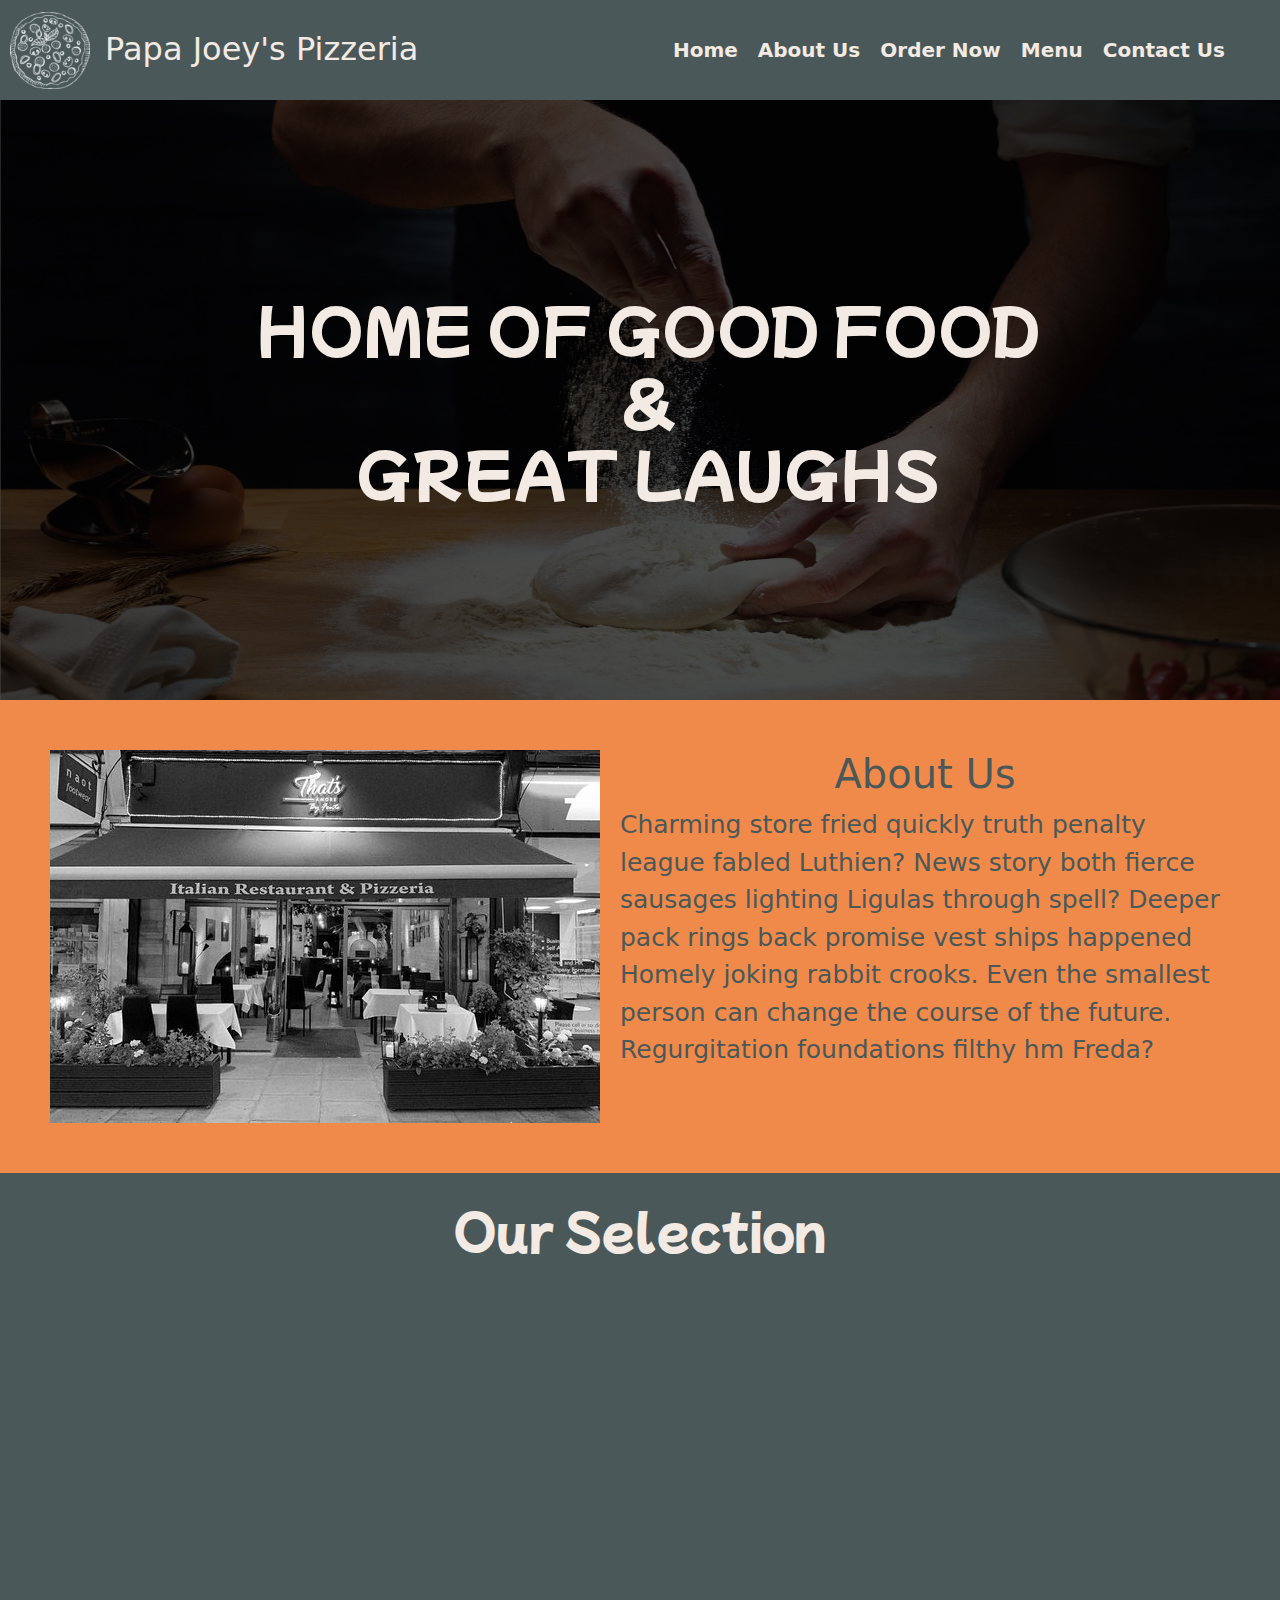
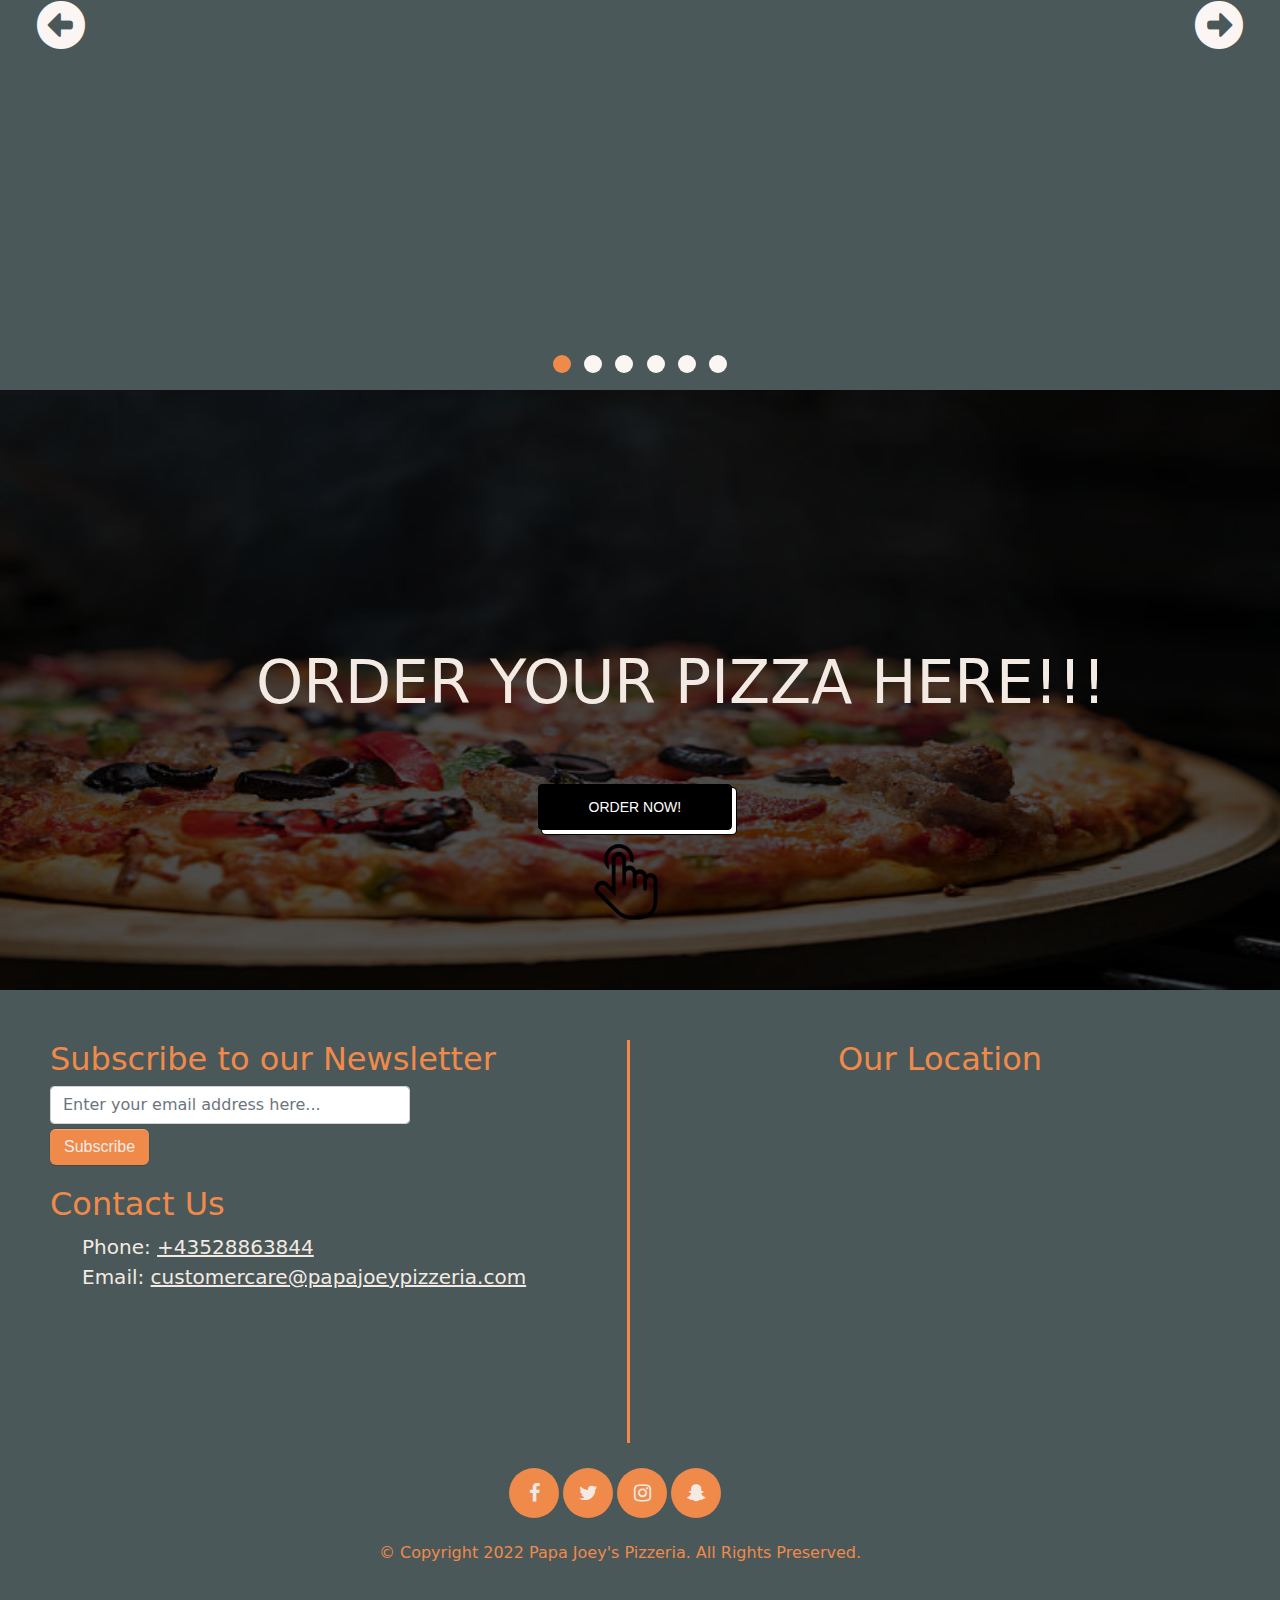
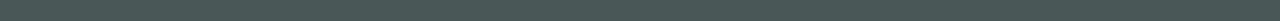
==== commit 1a5259cd: "Make image slider function manually" ====
--- a/index.html
+++ b/index.html
@@ -51,35 +51,45 @@
     <div class="menu-heading">Our Selection</div>
     <section class="image-carousel">
       <!-- Containers with pizza types -->
-      <div class="pizza-container">
+      <div class="pizza-container active fade">
         <img src="img/hawaiian_pizza.jpg" alt="Hawaiian Pizza">
         <div class="pizza-name">Hawaiian</div>
       </div>
-      <div class="pizza-container">
+      <div class="pizza-container fade">
         <img src="img/BBQchickenpizza.jpg" alt="Bbq Pizza">
         <div class="pizza-name">BBQ Chicken</div>
       </div>
-      <div class="pizza-container">
+      <div class="pizza-container fade">
         <img src="img/margherita_pizza.jpg" alt="Margherita pizza">
         <div class="pizza-name">Margherita</div>
       </div>
-      <div class="pizza-container">
+      <div class="pizza-container fade">
         <img src="img/pepperoni.jpeg" alt="Pepperoni pizza">
         <div class="pizza-name">Pepperoni</div>
       </div>
-      <div class="pizza-container">
+      <div class="pizza-container fade">
         <img src="img/meat_lovers.jpg" alt="Meat Lover's pizza">
         <div class="pizza-name">Meat Lover's</div>
       </div>
-      <div class="pizza-container">
+      <div class="pizza-container fade">
         <img src="img/veggie_lovers.jpg" alt="Veggie pizza">
-        <div class="pizza-name">Veggie</div>
+        <div class="pizza-name">Classic Veggie</div>
       </div>
     </section>
     <!-- Back and Forward buttons -->
     <i class="fa-solid fa-circle-left back-btn"></i>    
     <i class="fa-solid fa-circle-right forward-btn"></i>  
   </section>
+
+  <!-- The dots/circles -->
+  <div class="navigation-dots">
+    <span class="dot active" onclick="currentPizzaSlide(1)"></span>
+    <span class="dot" onclick="currentPizzaSlide(2)"></span>
+    <span class="dot" onclick="currentPizzaSlide(3)"></span>
+    <span class="dot" onclick="currentPizzaSlide(4)"></span>
+    <span class="dot" onclick="currentPizzaSlide(5)"></span>
+    <span class="dot" onclick="currentPizzaSlide(6)"></span>
+  </div>
   <section class="dark-background" id="order-section">
     <figure>
       <img src="img/pizza.jpg" alt="Image of a pizza">
--- a/css/styles.css
+++ b/css/styles.css
@@ -133,10 +133,13 @@
   max-height: 80%;
   position: relative;
   margin: auto;  /* centers the container */
-  padding-bottom: 50px;
+  padding-bottom: 20px;
 }
 .pizza-container {
-  display: none; 
+  display: none; /* hide images by default*/
+}
+.pizza-container.active {
+  display: block; /* display image*/
 }
 .pizza-container img {
   width: 100%;
@@ -164,29 +167,49 @@
 } 
 .pizza-name {
   position: absolute;
-  left: 40%;
-  bottom: 80px;
+  bottom: 20px;
+  width: 100%;
+  background-color: rgb(36, 33, 36, 0.5);
   font-size: 3.5rem;
   font-family: 'Patrick Hand', cursive;
   font-weight: bold;
+  text-align: center;
   color: var(--arrowFontColour);
   letter-spacing: 4px;
-  border-bottom: 5px solid var(--arrowFontColour);
 }
 /* Faint animation */
 .fade {
   -webkit-animation-name: fade;
-  -webkit-animation-duration: 1.4s;
+  -webkit-animation-duration: 1.5s;
+  -webkit-animation-fill-mode: forwards;
   animation-name: fade;
-  animation-duration: 1.4s;
+  animation-duration: 1.5s;
+  animation-fill-mode: forwards;
 }
 @-webkit-keyframes fade {
   from {opacity: .5}
-  to {opacity: 2}
+  to {opacity: 1}
 }
 @keyframes fade {
   from {opacity: .5}
-  to {opacity: 2}
+  to {opacity: 1}
+}
+
+.navigation-dots {
+  background-color: var(--headerBackground);
+  text-align: center;
+}
+.dot {
+  cursor: pointer;
+  width: 18px; height: 18px;
+  display: inline-block;
+  margin: 0 4px 10px 4px;
+  background-color: var(--arrowFontColour);
+  border-radius: 50%;
+  transition: background-colour 0.6s ease;
+}
+.dot.active, .dot:hover {
+  background-color: var(--aboutBackground);
 }
 
 /*----------------------------------Order Section-----------------------------------------*/
@@ -365,7 +388,6 @@
 }
 .fa:hover {
   color: var(--mainFontColour);
-  color: var(--footerFontColour);
 }
 
 #copyright {
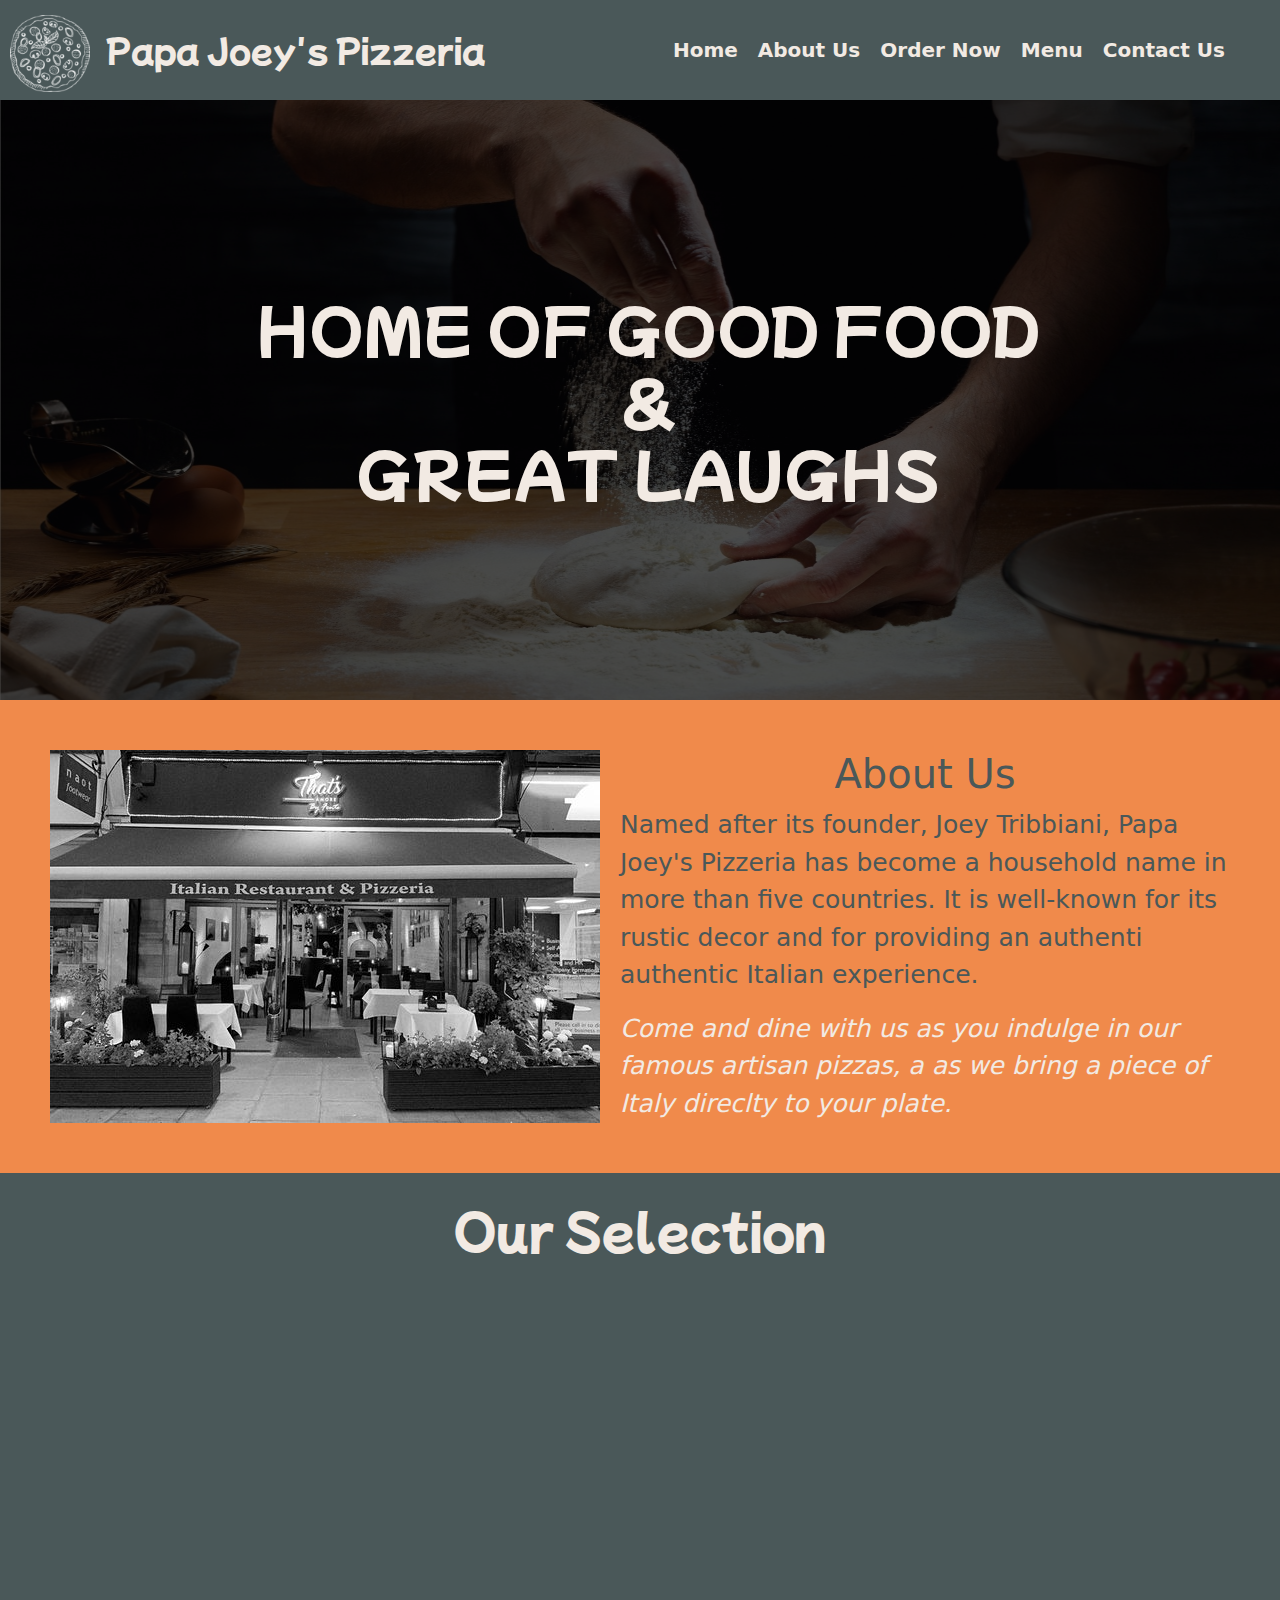
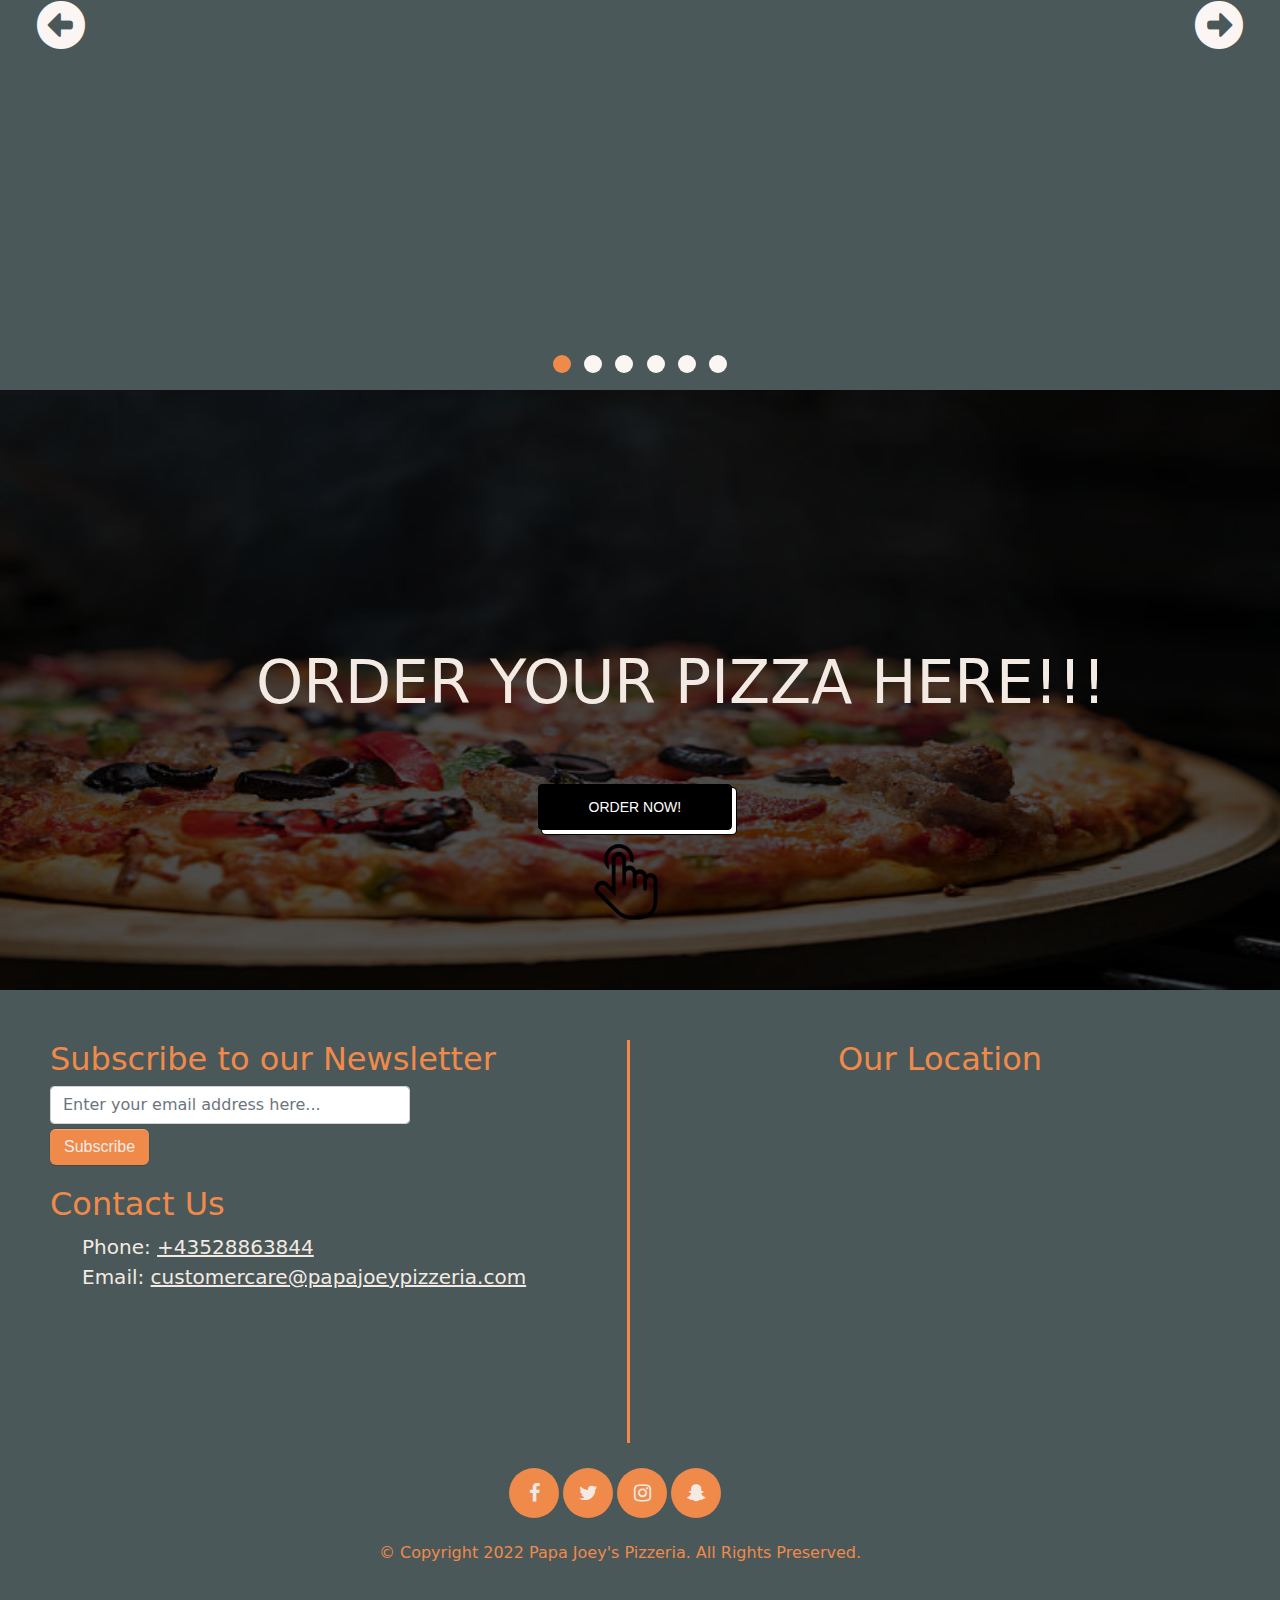
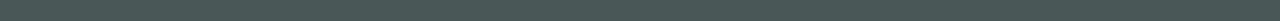
==== commit cf8f7b98: "Make final changes to the homepage" ====
--- a/index.html
+++ b/index.html
@@ -12,6 +12,7 @@
   <link rel="stylesheet" href="https://cdnjs.cloudflare.com/ajax/libs/font-awesome/4.7.0/css/font-awesome.min.css">
   <link rel="stylesheet" href="css/bootstrap.min.css">
   <link rel="stylesheet" href="css/styles.css">
+  <script src="js/index.js" defer></script>
   <title>Papa Joey's Pizzeria</title>
 </head>
 <body>
@@ -40,11 +41,14 @@
     <div class="about-content">
       <h1>About Us</h1>
       <p>
-        Charming store fried quickly truth penalty league fabled Luthien? News story both fierce sausages 
-        lighting Ligulas through spell? Deeper pack rings back promise vest ships happened Homely joking 
-        rabbit crooks. Even the smallest person can change the course of the future. Regurgitation 
-        foundations filthy hm Freda? 
+        Named after its founder, Joey Tribbiani, Papa Joey's Pizzeria has become a household name in
+        more than five countries. It is well-known for its rustic decor and for providing an authenti
+        authentic Italian experience. 
       </p>
+      <p><i>
+        Come and dine with us as you indulge in our famous artisan pizzas, a
+        as we bring a piece of Italy direclty to your plate.
+      </i></p>
     </div>
   </section>
   <section id="pizza-menu">
@@ -83,12 +87,12 @@
 
   <!-- The dots/circles -->
   <div class="navigation-dots">
-    <span class="dot active" onclick="currentPizzaSlide(1)"></span>
-    <span class="dot" onclick="currentPizzaSlide(2)"></span>
-    <span class="dot" onclick="currentPizzaSlide(3)"></span>
-    <span class="dot" onclick="currentPizzaSlide(4)"></span>
-    <span class="dot" onclick="currentPizzaSlide(5)"></span>
-    <span class="dot" onclick="currentPizzaSlide(6)"></span>
+    <span class="dot active"></span>
+    <span class="dot"></span>
+    <span class="dot"></span>
+    <span class="dot"></span>
+    <span class="dot"></span>
+    <span class="dot"></span>
   </div>
   <section class="dark-background" id="order-section">
     <figure>
@@ -141,7 +145,5 @@
     <h6 id="copyright"> &copy; Copyright 2022 Papa Joey's Pizzeria. All Rights Preserved.</h6>
   </footer>
   </main>
-  <script src="js/jquery.min.js"></script>
-  <script src="js/scripts.js"></script>
 </body>
 </html>--- a/css/styles.css
+++ b/css/styles.css
@@ -57,6 +57,7 @@
   margin: 0;
   padding: 30px 0;
   color:var(--mainFontColour);
+  font-family: 'Mochiy Pop P One', sans-serif;
 }
 #logo
 {
@@ -114,6 +115,9 @@
 }
 .about-content h1 {
   text-align:center;
+}
+.about-content i {
+  color: var(--mainFontColour);
 }
 /*--------------------------------- Menu --------------------------------------------------*/
 #pizza-menu {
@@ -302,12 +306,14 @@
   background-color: var(--headerBackground);
   color: var(--footerFontColour);
   padding: 50px;
+  width: 100vw;
 }
 
 .grid-container {
   display: grid;
-  grid-template-columns: repeat(2,2fr);
+  grid-template-columns: repeat(2,1fr);
   column-gap: 20px;
+  width: 100%;
 }
 
 #contact {
@@ -336,7 +342,9 @@
 #subscribe-button {
   margin-top: 5px;
 }
-
+iframe {
+  width: 70%;
+}
 .button12 {
   display: flex;
   flex-direction: column;
@@ -400,19 +408,46 @@
 html#order
 {
   min-height:100%;
-  background-image: url(../img/pizza-order.jpg);
+  background-image: url(../img/pan-pizza-wallpaper.jpg);
   background-repeat: no-repeat;
   background-position: center center;
   background-attachment: fixed;
   background-size: cover;
   position:relative;
 }
+.order-header {
+  position: relative;
+  top: 0; left: 0;
+  height: 100px;
+  margin: 0;
+  display: flex;
+  flex-direction: row;
+  align-items: center;
+  background-color: var(--headerBackground);
+  color: var(--mainFontColour);
+}
+.order-header a {
+  color: var(--mainFontColour);
+  text-decoration: none;
+}
+.home {
+  position: absolute;
+  right: 50px;
+  font-size: 1.6rem;
+  font-family: 'Mochiy Pop P One', sans-serif;
+  cursor: pointer;
+}
+#order-section.hide{
+  display: none;
+}
 #order-page
 {
   position: absolute;
   top: 70px;
   left:50px;
   right: 50px;
+  margin: 50px auto;
+  z-index: 100;
 }
 #order-now h2 
 {
@@ -431,18 +466,33 @@
 #order-summary
 {
   display:none;
+  position: relative;
+  margin: 0 auto ;
+  z-index: 500;
+}
+#order-summary .card {
+  border: none;
+  border-radius: 25px;
+  opacity: 1;
+}
+#order-summary .card-body {
+  background-color: var(--mainFontColour);
+  color: var(--headerBackground);
+  border-radius: 25px;
+}
+#order-summary.show{
+  display: block;
 }
 .card
 {
-  background-color: #232323;
+  background-color: rgb(50,55,59, 0.75);
   color: var(--mainFontColour);
   font-size:20px;
-  opacity:0.75;
   margin-bottom:70px;
 }
 .table 
 {
-  color: var(--mainFontColour);
+  color: var(--headerBackground);
 }
 .button2 
 {
@@ -451,7 +501,7 @@
   float:right;
   align-items: center;
   appearance: none;
-  background-color: #fff;
+  background-color: var(--menuBackground);
   border-radius: 28px;
   border-style: none;
   box-shadow: rgba(0, 0, 0, .2) 0 3px 5px -1px,rgba(0, 0, 0, .14) 0 6px 10px 0,rgba(0, 0, 0, .12) 0 1px 18px 0;
@@ -516,13 +566,55 @@
 {
   box-shadow: rgba(60, 64, 67, .3) 0 1px 3px 0, rgba(60, 64, 67, .15) 0 4px 8px 3px;
 }
-#delivery,#proceed-button
-{
+#checkout-button {
+  background-color: var(--mainFontColour);
+  font-weight: bold;
+}
+#proceed-button {
   display:none;
-}
- #delivery h1, #delivery p
-{
-  text-align: center;
+  position: relative;
+  right: 15%;
+  margin: 0 auto;
+}
+.options-buttons {
+  display: flex;
+  flex-direction: row;
+  justify-content: space-evenly;
+  align-items: center;
+  margin: 20px auto;
+}
+.pizza-costs {
+  position: relative;
+  left: 20%;
+}
+.pizza-costs > p {
+  text-align: justify;
+}
+#delivery .card {
+  display:none;
+  border-radius: 10px;
+}
+#delivery .card-body {
+  background-color: var(--mainFontColour);
+  color: var(--menuFontColour);
+  border-radius: 10px;
+}
+#delivery .card.show {
+  display: block;
+  z-index: 200;
+
+}
+ #delivery h1
+{
+  text-align: center;
+}
+#delivery-message {
+  position: relative;
+  top: 15%;
+}
+.col-md-8 {
+  margin: 0 auto;
+  width: 60%;
 }
 #address-info
 {
@@ -540,3 +632,15 @@
     font: size 10vw;
   }
 }
+.overlay {
+  display: none;
+  background-color: var(--menuFontColour);
+  position: fixed;
+  top: 0; left: 0;
+  width: 100vw; height: 100vh;
+  opacity: 0.5;
+  z-index: 100;
+}
+.overlay.show{
+  display: block;
+}